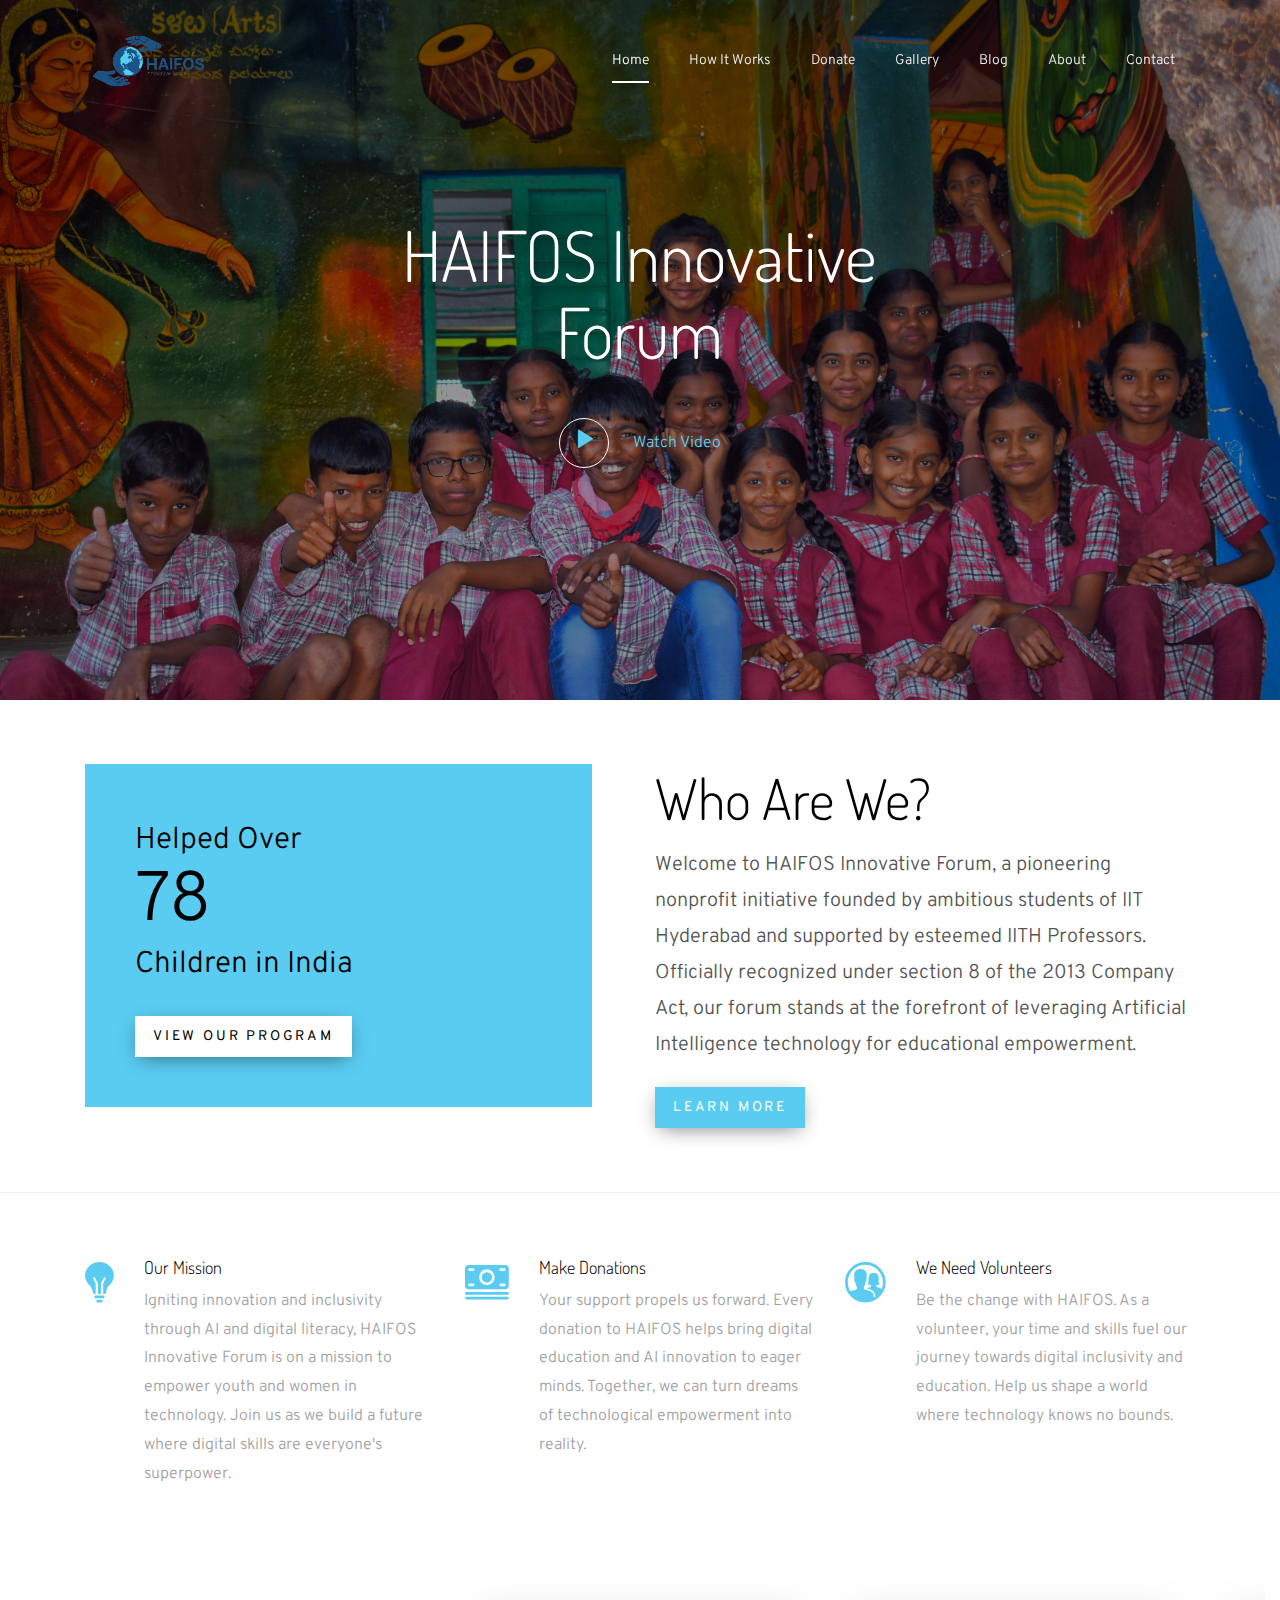
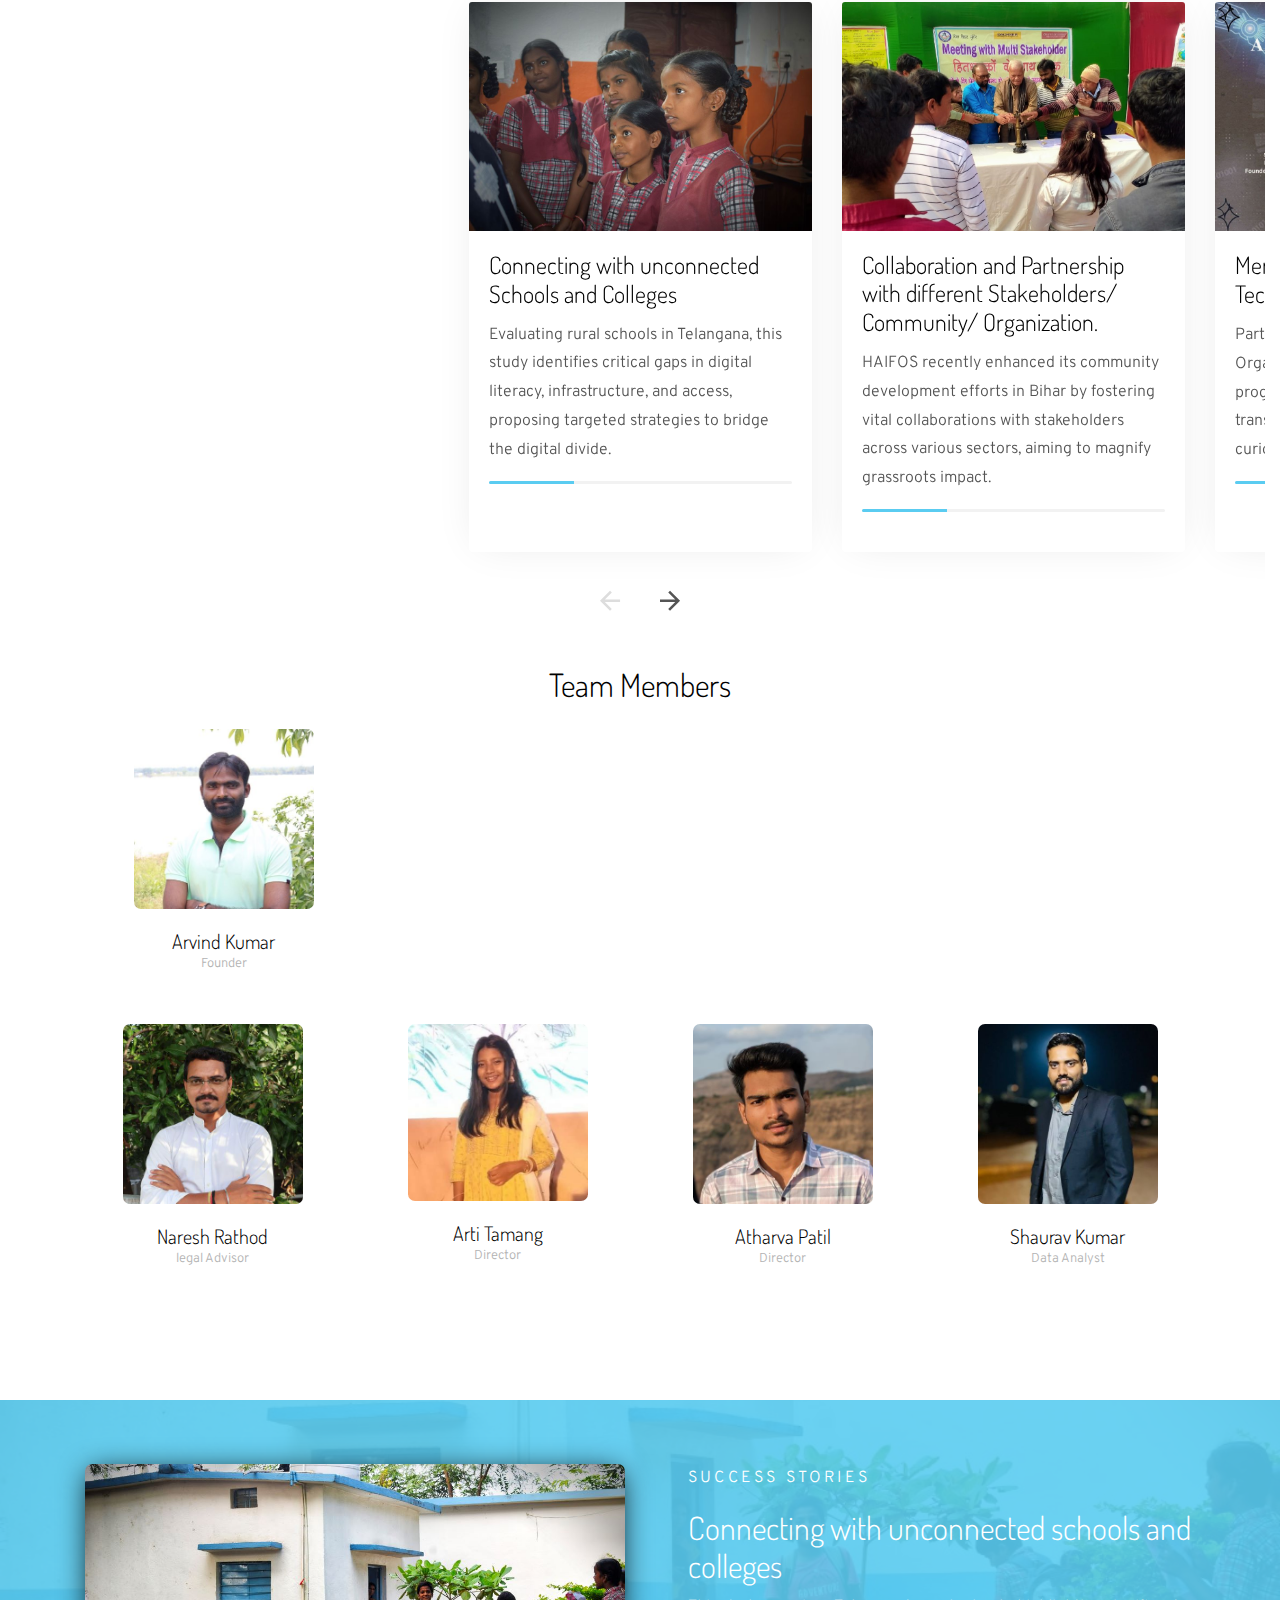
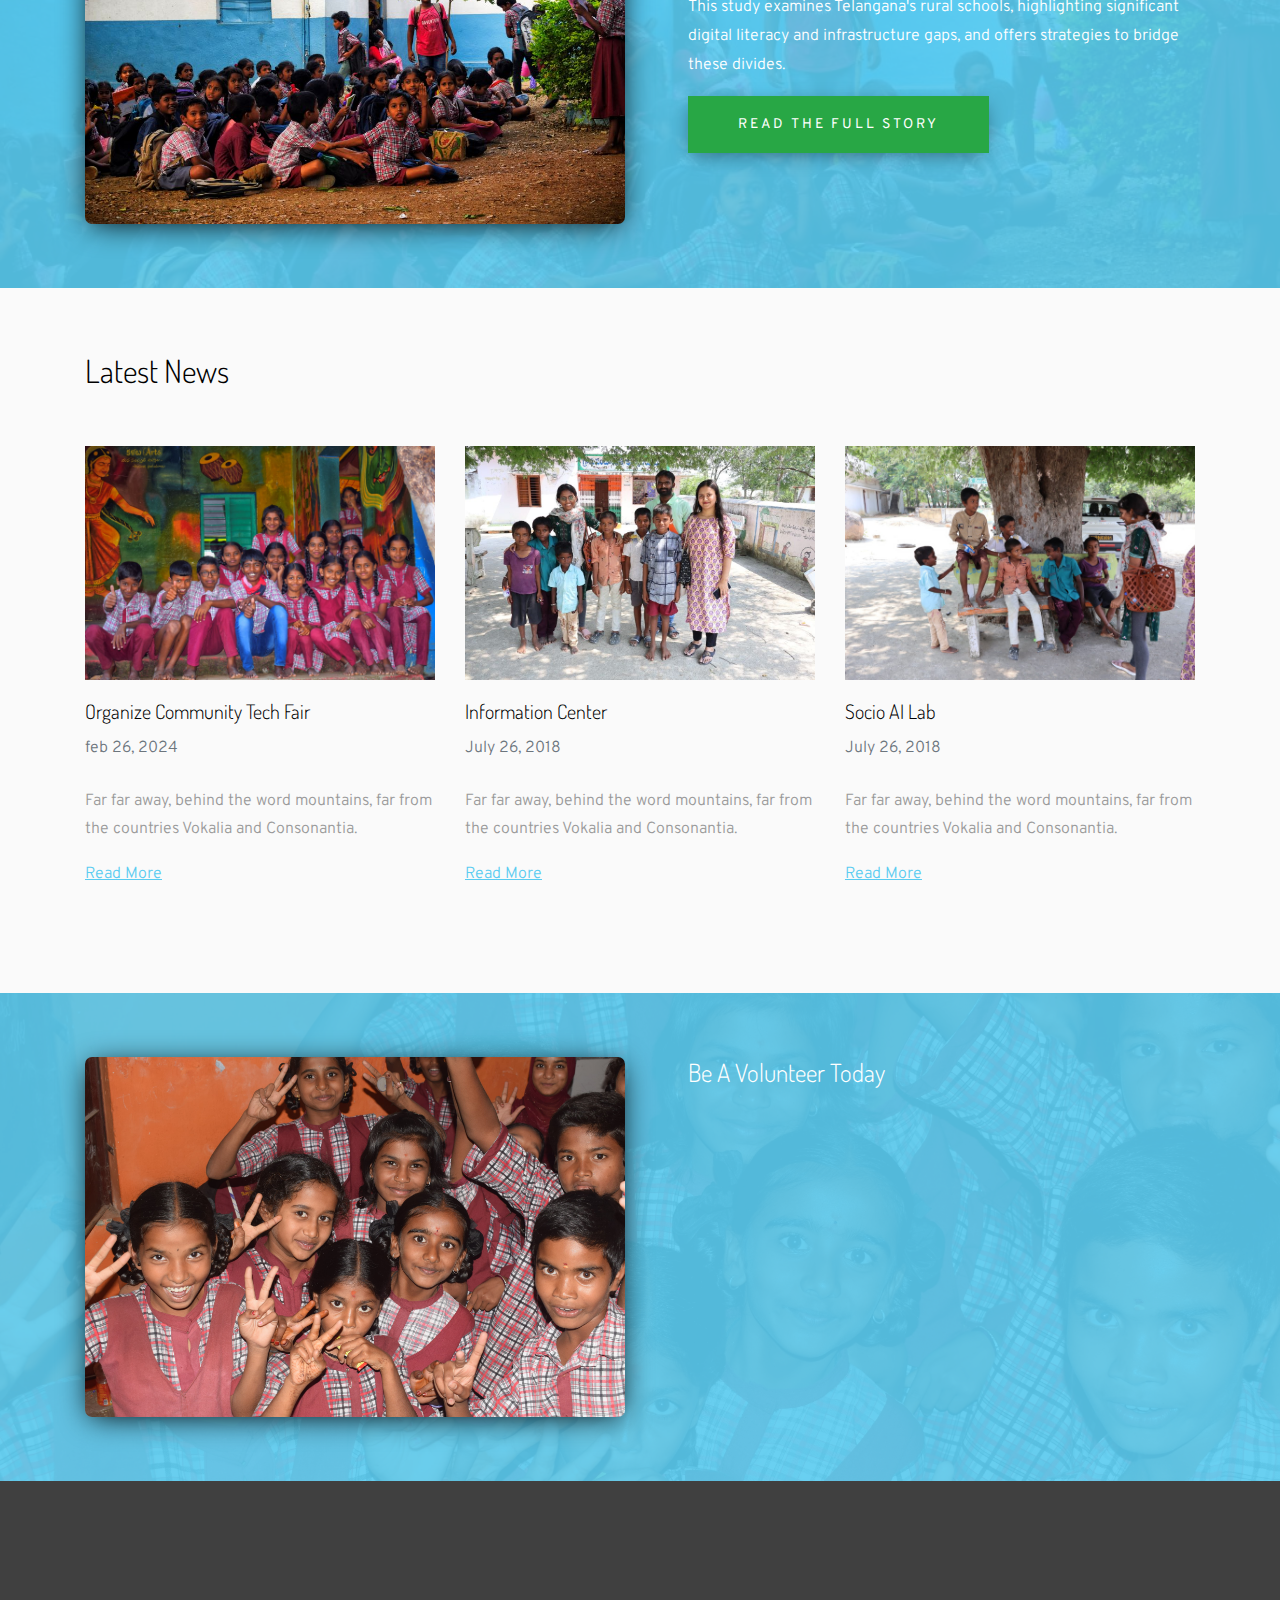
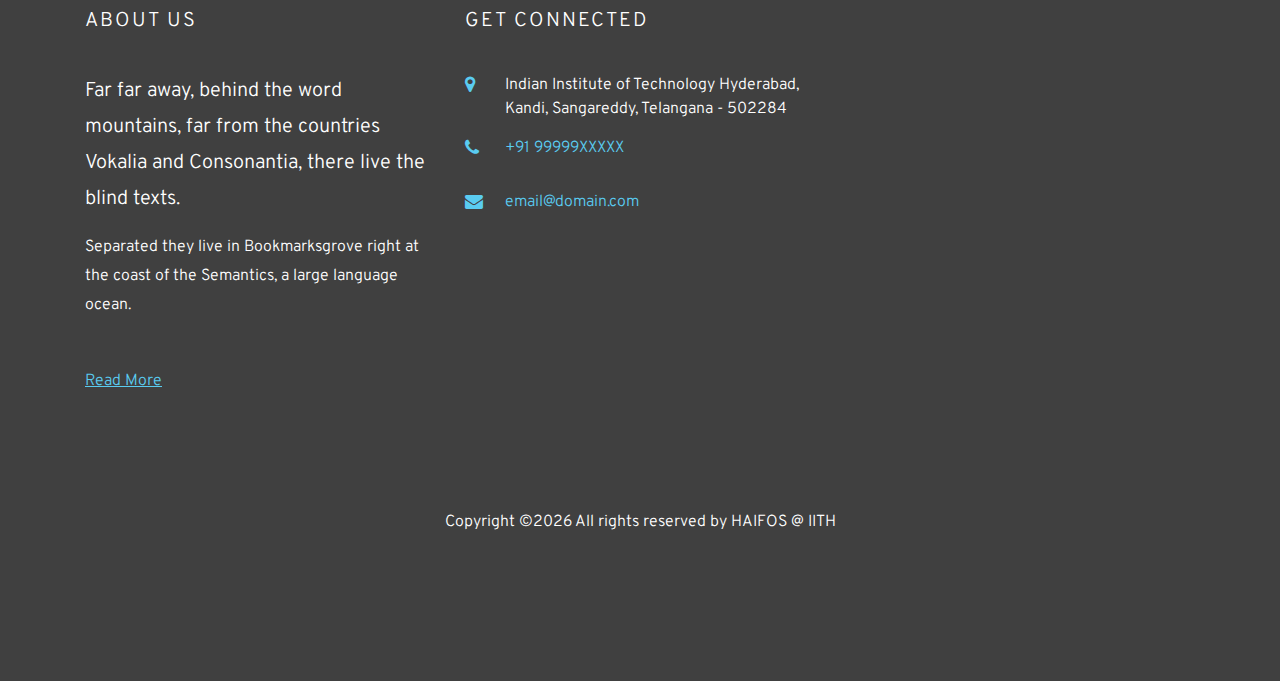
==== index.html @ 1deae672 "Site push" ====
<!DOCTYPE html>
<html lang="en">
  <head>
    <title>HAIFOS &mdash; IITH</title>
    <meta charset="utf-8">
    <meta name="viewport" content="width=device-width, initial-scale=1, shrink-to-fit=no">
    
    <link href="https://fonts.googleapis.com/css?family=Overpass:300,400,500|Dosis:400,700" rel="stylesheet">
    <link rel="stylesheet" href="css/open-iconic-bootstrap.min.css">
    <link rel="stylesheet" href="css/animate.css">
    <link rel="stylesheet" href="css/owl.carousel.min.css">
    <link rel="stylesheet" href="css/owl.theme.default.min.css">
    <link rel="stylesheet" href="css/magnific-popup.css">
    <link rel="stylesheet" href="css/aos.css">
    <link rel="stylesheet" href="css/ionicons.min.css">
    <link rel="stylesheet" href="css/bootstrap-datepicker.css">
    <link rel="stylesheet" href="css/jquery.timepicker.css">
    <link rel="stylesheet" href="css/flaticon.css">
    <link rel="stylesheet" href="css/icomoon.css">
    <link rel="stylesheet" href="css/fancybox.min.css">

    <link rel="stylesheet" href="css/bootstrap.css">
    <link rel="stylesheet" href="css/style.css">

  </head>
  <body>
    
  <nav class="navbar navbar-expand-lg navbar-dark ftco_navbar bg-dark ftco-navbar-light" id="ftco-navbar">
    <div class="container">
      <a class="navbar-brand" href="index.html">
        <img src="images/logo/logo.png" alt="HAIFOS Logo" style="height: 70px;">
      </a>
      <button class="navbar-toggler" type="button" data-toggle="collapse" data-target="#ftco-nav" aria-controls="ftco-nav" aria-expanded="false" aria-label="Toggle navigation">
        <span class="oi oi-menu"></span> Menu
      </button>

      <div class="collapse navbar-collapse" id="ftco-nav">
        <ul class="navbar-nav ml-auto">
          <li class="nav-item active"><a href="index.html" class="nav-link">Home</a></li>
          <li class="nav-item"><a href="how-it-works.html" class="nav-link">How It Works</a></li>
          <li class="nav-item"><a href="donate.html" class="nav-link">Donate</a></li>
          <li class="nav-item"><a href="gallery.html" class="nav-link">Gallery</a></li>
          <li class="nav-item"><a href="blog.html" class="nav-link">Blog</a></li>
          <li class="nav-item"><a href="about.html" class="nav-link">About</a></li>
          <li class="nav-item"><a href="contact.html" class="nav-link">Contact</a></li>
        </ul>
      </div>
    </div>
  </nav>
  <!-- END nav -->
  
  <div class="block-31" style="position: relative;">
    <div class="owl-carousel loop-block-31 ">
      <div class="block-30 block-30-sm item" style="background-image: url('images/bg_1.jpg');" data-stellar-background-ratio="0.5">
        <div class="container">
          <div class="row align-items-center justify-content-center text-center">
            <div class="col-md-7">
              <h2 class="heading mb-5">HAIFOS Innovative Forum</h2>
              <p style="display: inline-block;"><a href="#"  data-fancybox class="ftco-play-video d-flex"><span class="play-icon-wrap align-self-center mr-4"><span class="ion-ios-play"></span></span> <span class="align-self-center">Watch Video</span></a></p>
            </div>
          </div>
        </div>
      </div>
      
    </div>
  </div>
  
  <div class="site-section section-counter">
    <div class="container">
      <div class="row">
        <div class="col-md-6 pr-5">
          <div class="block-48">
              <span class="block-48-text-1">Helped Over</span>
              <div class="block-48-counter ftco-number" data-number="500">0</div>
              <span class="block-48-text-1 mb-4 d-block">Children in India</span>
              <p class="mb-0"><a href="#" class="btn btn-white px-3 py-2">View Our Program</a></p>
            </div>
        </div>
        <div class="col-md-6 welcome-text">
          <h2 class="display-4 mb-3">Who Are We?</h2>
          <p class="lead">
            Welcome to HAIFOS Innovative Forum, a pioneering nonprofit initiative founded by ambitious students of IIT Hyderabad and supported by esteemed IITH Professors. Officially recognized under section 8 of the 2013 Company Act, our forum stands at the forefront of leveraging Artificial Intelligence technology for educational empowerment.
            </p>
          <p class="mb-4"></p>
          <p class="mb-0"><a href="about.html" class="btn btn-primary px-3 py-2">Learn More</a></p>
        </div>
      </div>
    </div>
  </div>

  <div class="site-section border-top">
    <div class="container">
      <div class="row">

        <div class="col-md-4">
          <div class="media block-6">
            <div class="icon"><span class="ion-ios-bulb"></span></div>
            <div class="media-body">
              <h3 class="heading">Our Mission</h3>
              <p>Igniting innovation and inclusivity through AI and digital literacy, HAIFOS Innovative Forum is on a mission to empower youth and women in technology. Join us as we build a future where digital skills are everyone's superpower.</p>
              <!-- <p><a href="#" class="link-underline">Learn More</a></p> -->
            </div>
          </div>     
        </div>

        <div class="col-md-4">
          <div class="media block-6">
            <div class="icon"><span class="ion-ios-cash"></span></div>
            <div class="media-body">
              <h3 class="heading">Make Donations</h3>
              <p>Your support propels us forward. Every donation to HAIFOS helps bring digital education and AI innovation to eager minds. Together, we can turn dreams of technological empowerment into reality.</p>
              <!-- <p><a href="#" class="link-underline">Learn More</a></p> -->
            </div>
          </div>  
        </div>

        <div class="col-md-4">
          <div class="media block-6">
            <div class="icon"><span class="ion-ios-contacts"></span></div>
            <div class="media-body">
              <h3 class="heading">We Need Volunteers</h3>
              <p>Be the change with HAIFOS. As a volunteer, your time and skills fuel our journey towards digital inclusivity and education. Help us shape a world where technology knows no bounds.</p>
              <!-- <p><a href="#" class="link-underline">Learn More</a></p> -->

            </div>
          </div> 
        </div>

      </div>
    </div>
  </div> <!-- .site-section -->



  

  <!-- <div class="site-section fund-raisers bg-light">
    <div class="container">
      <div class="row mb-3 justify-content-center">
        <div class="col-md-8 text-center">
          <h2>Latest Fundraisers</h2>
          <p class="lead">...........</p>
          <p><a href="#" class="link-underline">View All Fundraisers</a></p>
        </div>
      </div>
    </div> -->

    <div class="container-fluid">

      <!-- <div class="row"> -->
        
        <div class="col-md-12 block-11">
          <div class="nonloop-block-11 owl-carousel">

            <div class="card fundraise-item">
              <a href="#"><img class="card-img-top" src="images/school.jpg" alt="Image placeholder"></a>
              <div class="card-body">
                <h3 class="card-title"><a href="#">Connecting with unconnected Schools and Colleges</a></h3>
                <p class="card-text">Evaluating rural schools in Telangana, this study identifies critical gaps in digital literacy, infrastructure, and access, proposing targeted strategies to bridge the digital divide.</p>
                <!-- <span class="donation-time mb-3 d-block">Last donation 1w ago</span> -->
                <div class="progress custom-progress-success">
                  <div class="progress-bar bg-primary" role="progressbar" style="width: 28%" aria-valuenow="28" aria-valuemin="0" aria-valuemax="100"></div>
                </div>
                <!-- <span class="fund-raised d-block">$12,000 raised of $30,000</span> -->
              </div>
            </div>

            
            <div class="card fundraise-item">
              <a href="#"><img class="card-img-top" src="images/stakeholder.jpg" alt="Image placeholder"></a>
              <div class="card-body">
                <h3 class="card-title"><a href="#">Collaboration and Partnership with different Stakeholders/ Community/
                  Organization.</a></h3>
                <p class="card-text">HAIFOS recently enhanced its community development efforts in Bihar by fostering vital collaborations with stakeholders across various sectors, aiming to magnify grassroots impact.</p>
                <!-- <span class="donation-time mb-3 d-block">Last donation 1w ago</span> -->
                <div class="progress custom-progress-success">
                  <div class="progress-bar bg-primary" role="progressbar" style="width: 28%" aria-valuenow="28" aria-valuemin="0" aria-valuemax="100"></div>
                </div>
                <!-- <span class="fund-raised d-block">$12,000 raised of $30,000</span> -->
              </div>
            </div>
            
            <div class="card fundraise-item">
              <a href="#"><img class="card-img-top" src="images/technology.jpg" alt="Image placeholder"></a>
              <div class="card-body">
                <h3 class="card-title"><a href="#">Mentorship Program on Technological Change</a></h3>
                <p class="card-text">Partnering with the Bihar Youth Network Organization, we launched a mentorship program to introduce Bihar's youth to the transformative power of AI, sparking curiosity and digital literacy.</p>
                <!-- <span class="donation-time mb-3 d-block">Last donation 1w ago</span> -->
                <div class="progress custom-progress-success">
                  <div class="progress-bar bg-primary" role="progressbar" style="width: 28%" aria-valuenow="28" aria-valuemin="0" aria-valuemax="100"></div>
                </div>
                <!-- <span class="fund-raised d-block">$12,000 raised of $30,000</span> -->
              </div>
            </div>


            <div class="card fundraise-item">
              <a href="#"><img class="card-img-top" src="images/digital.jpg" alt="Image placeholder"></a>
              <div class="card-body">
                <h3 class="card-title"><a href="#">Seminars on Digital Awareness
                </a></h3>
                <p class="card-text">To be organise......</p>
                <!-- <span class="donation-time mb-3 d-block">Last donation 1w ago</span> -->
                <div class="progress custom-progress-success">
                  <div class="progress-bar bg-primary" role="progressbar" style="width: 28%" aria-valuenow="28" aria-valuemin="0" aria-valuemax="100"></div>
                </div>
                <!-- <span class="fund-raised d-block">$12,000 raised of $30,000</span> -->
              </div>
            </div>

            
            <div class="card fundraise-item">
              <a href="#"><img class="card-img-top" src="images/gallary/11.jpg" alt="Image placeholder"></a>
              <div class="card-body">
                <h3 class="card-title"><a href="#"> Community Tech Fair </a></h3>
                <p class="card-text">To be organise......</p>
                <!-- <span class="donation-time mb-3 d-block">Last donation 1w ago</span> -->
                <div class="progress custom-progress-success">
                  <div class="progress-bar bg-primary" role="progressbar" style="width: 28%" aria-valuenow="28" aria-valuemin="0" aria-valuemax="100"></div>
                </div>
                <!-- <span class="fund-raised d-block">$12,000 raised of $30,000</span> -->
              </div>
            </div>
            
            <div class="card fundraise-item">
              <a href="#"><img class="card-img-top" src="images/gallary/7.jpg" alt="Image placeholder"></a>
              <div class="card-body">
                <h3 class="card-title"><a href="blog-single.html">Train Community Tech Leader</a></h3>
                <p class="card-text">To be organise......</p>
                <!-- <span class="donation-time mb-3 d-block">Last donation 1w ago</span> -->
                <div class="progress custom-progress-success">
                  <div class="progress-bar bg-primary" role="progressbar" style="width: 28%" aria-valuenow="28" aria-valuemin="0" aria-valuemax="100"></div>
                </div>
                <!-- <span class="fund-raised d-block">$12,000 raised of $30,000</span> -->
              </div>
            </div>
           
          </div>
        </div>
      <!-- </div> -->
    </div>
  </div> <!-- .section -->


  <div class="site-section fund-raisers">
    <div class="container">
      <div class="row mb-3 justify-content-center">
        <div class="col-md-8 text-center">
          <h2>Team Members</h2>
          <!-- <p class="lead">--------</p> -->
          <!--<p class="mb-5"><a href="#" class="link-underline">View All Donations</a></p>-->
        </div>
      </div>

      <div class="col-md-6 col-lg-3 mb-5">
        <div class="person-donate text-center">
          <img src="images/people/arvind.jpg" alt="Image placeholder" class="img-fluid">
          <div class="donate-info">
            <h2>Arvind Kumar</h2>
            <span class="time d-block mb-3">Founder</span>
            <!-- <p>Donated <span class="text-success">$1,200</span> <br> <em>for</em> <a href="#" class="link-underline fundraise-item">Need Shelter for Children in Africa</a></p> -->
          </div>
        </div>    
      </div>

      <div class="row">
        <div class="col-md-6 col-lg-3 mb-5">
          <div class="person-donate text-center">
            <img src="images/people/naresh.jpg" alt="Image placeholder" class="img-fluid">
            <div class="donate-info">
              <h2>Naresh Rathod</h2>
              <span class="time d-block mb-3">legal Advisor</span>
              <!-- <p>Donated <span class="text-success">$252</span> <br> <em>for</em> <a href="#" class="link-underline fundraise-item">Water Is Life. Clean Water In Urban Area</a></p> -->
            </div>
          </div>    
        </div>

        <div class="col-md-6 col-lg-3 mb-5">
          <div class="person-donate text-center">
            <img src="images/people/arti.jpg" alt="Image placeholder" class="img-fluid">
            <div class="donate-info">
              <h2>Arti Tamang</h2>
              <span class="time d-block mb-3">Director</span>
              <!-- <p>Donated <span class="text-success">$400</span> <br> <em>for</em> <a href="#" class="link-underline fundraise-item">Children Needs Education</a></p> -->
            </div>
          </div>    
        </div>

        <div class="col-md-6 col-lg-3 mb-5">
          <div class="person-donate text-center">
            <img src="images/people/atharv.jpg" alt="Image placeholder" class="img-fluid">
            <div class="donate-info">
              <h2>Atharva Patil</h2>
              <span class="time d-block mb-3">Director</span>
              <!-- <p>Donated <span class="text-success">$1,200</span> <br> <em>for</em> <a href="#" class="link-underline fundraise-item">Need Shelter for Children in Africa</a></p> -->
            </div>
          </div>    
        </div>

        <div class="col-md-6 col-lg-3 mb-5">
          <div class="person-donate text-center">
            <img src="images/people/shaurav.jpg" alt="Image placeholder" class="img-fluid">
            <div class="donate-info">
              <h2>Shaurav Kumar</h2>
              <span class="time d-block mb-3">Data Analyst</span>
              <!-- <p>Donated <span class="text-success">$100</span> <br> <em>for</em> <a href="#" class="link-underline fundraise-item">Water Is Life. Clean Water In Urban Area</a></p> -->
            </div>
          </div>    
        </div>
      </div>
    </div>
  </div> <!-- .section -->

  <div class="featured-section overlay-color-2" style="background-image: url('images/school2.jpg');">
    
    <div class="container">
      <div class="row">

        <div class="col-md-6">
          <img src="images/school2.jpg" alt="Image placeholder" class="img-fluid">
        </div>

        <div class="col-md-6 pl-md-5">
          <span class="featured-text d-block mb-3">Success Stories</span>
          <h2>Connecting with unconnected schools and colleges</h2>
          <p class="mb-3">This study examines Telangana's rural schools, highlighting significant digital literacy and infrastructure gaps, and offers strategies to bridge these divides.</p>
          <!-- <span class="fund-raised d-block mb-5">We have raised $100,000</span> -->

          <p><a href="#" class="btn btn-success btn-hover-white py-3 px-5">Read The Full Story</a></p>
        </div>
        
      </div>
    </div>

  </div> <!-- .featured-donate -->

  <div class="site-section bg-light">
    <div class="container">
      <div class="row mb-5">
        <div class="col-md-12">
          <h2>Latest News</h2>
        </div>
      </div>

      <div class="row">
        <div class="col-12 col-sm-6 col-md-6 col-lg-4 mb-4 mb-lg-0">
          <div class="post-entry">
            <a href="blog-single.html" class="mb-3 img-wrap">
              <img src="images/gallary/3.jpg" alt="Image placeholder" class="img-fluid">
            </a>
            <h3><a href="blog-single.html">Organize Community Tech Fair</a></h3>
            <span class="date mb-4 d-block text-muted">feb 26, 2024</span>
            <p>Far far away, behind the word mountains, far from the countries Vokalia and Consonantia.</p>
            <p><a href="blog-single.html" class="link-underline">Read More</a></p>
          </div>
        </div>
        <div class="col-12 col-sm-6 col-md-6 col-lg-4 mb-4 mb-lg-0">
          <div class="post-entry">
            <a href="blog-single.html" class="mb-3 img-wrap">
              <img src="images/gallary/5.jpg" alt="Image placeholder" class="img-fluid">
            </a>
            <h3><a href="blog-single.html"> Information Center</a></h3>
            <span class="date mb-4 d-block text-muted">July 26, 2018</span>
            <p>Far far away, behind the word mountains, far from the countries Vokalia and Consonantia.</p>
            <p><a href="blog-single.html" class="link-underline">Read More</a></p>
          </div>
        </div>
        <div class="col-12 col-sm-6 col-md-6 col-lg-4 mb-4 mb-lg-0">
          <div class="post-entry">
            <a href="blog-single.html" class="mb-3 img-wrap">
              <img src="images/gallary/6.jpg" alt="Image placeholder" class="img-fluid">
            </a>
            <h3><a href="blog-single.html">Socio AI Lab</a></h3>
            <span class="date mb-4 d-block text-muted">July 26, 2018</span>
            <p>Far far away, behind the word mountains, far from the countries Vokalia and Consonantia.</p>
            <p><a href="blog-single.html" class="link-underline">Read More</a></p>
          </div>
        </div>
      </div>
    </div>
  </div> <!-- .section -->

  <div class="featured-section overlay-color-2" style="background-image: url('images/bg_2.jpg');">
    
    <div class="container">
      <div class="row">

        <div class="col-md-6 mb-5 mb-md-0">
          <img src="images/bg_2.jpg" alt="Image placeholder" class="img-fluid">
        </div>

        <div class="col-md-6 pl-md-5">

          <div class="form-volunteer">
            
            <h2>Be A Volunteer Today</h2>
            <!-- <form action="#" method="post">
              <div class="form-group">
                <label for="name">Name</label>
                <input type="text" class="form-control py-2" id="name" placeholder="Enter your name">
              </div>
              <div class="form-group">
                <label for="email">Email</label>
                <input type="text" class="form-control py-2" id="email" placeholder="Enter your email">
              </div>
              <div class="form-group">
                <label for="v_message">Email</label>
                <textarea name="v_message" id="" cols="30" rows="3" class="form-control py-2" placeholder="Write your message"></textarea>
                <input type="text" class="form-control py-2" id="email">
              </div>
              <div class="form-group">
                <input type="submit" class="btn btn-white px-5 py-2" value="Send">
              </div>
            </form> -->
          </div>
        </div>
        
      </div>
    </div>

  </div>

  <footer class="footer">
    <div class="container">
      <div class="row mb-5">
        <div class="col-md-6 col-lg-4">
          <h3 class="heading-section">About Us</h3>
          <p class="lead">Far far away, behind the word mountains, far from the countries Vokalia and Consonantia, there live the blind texts. </p>
          <p class="mb-5">Separated they live in Bookmarksgrove right at the coast of the Semantics, a large language ocean.</p>
          <p><a href="about.html" class="link-underline">Read  More</a></p>
        </div>
        <!-- <div class="col-md-6 col-lg-4">
          <h3 class="heading-section">Recent Blog</h3>
          <div class="block-21 d-flex mb-4">
            <figure class="mr-3">
              <img src="images/img_1.jpg" alt="" class="img-fluid">
            </figure>
            <div class="text">
              <h3 class="heading"><a href="#">Water Is Life. Clean Water In Urban Area</a></h3>
              <div class="meta">
                <div><a href="#"><span class="icon-calendar"></span> July 29, 2018</a></div>
                <div><a href="#"><span class="icon-person"></span> Admin</a></div>
                <div><a href="#"><span class="icon-chat"></span> 19</a></div>
              </div>
            </div>
          </div>

          <div class="block-21 d-flex mb-4">
            <figure class="mr-3">
              <img src="images/img_2.jpg" alt="" class="img-fluid">
            </figure>
            <div class="text">
              <h3 class="heading"><a href="#">Life Is Short So Be Kind</a></h3>
              <div class="meta">
                <div><a href="#"><span class="icon-calendar"></span> July 29, 2018</a></div>
                <div><a href="#"><span class="icon-person"></span> Admin</a></div>
                <div><a href="#"><span class="icon-chat"></span> 19</a></div>
              </div>
            </div>
          </div>

          <div class="block-21 d-flex mb-4">
            <figure class="mr-3">
              <img src="images/img_4.jpg" alt="" class="img-fluid">
            </figure>
            <div class="text">
              <h3 class="heading"><a href="#">Unfortunate Children Need Your Love</a></h3>
              <div class="meta">
                <div><a href="#"><span class="icon-calendar"></span> July 29, 2018</a></div>
                <div><a href="#"><span class="icon-person"></span> Admin</a></div>
                <div><a href="#"><span class="icon-chat"></span> 19</a></div> 
              </div>
            </div>
          </div>
        </div>-->
        <div class="col-md-6 col-lg-4">
          <div class="block-23">
            <h3 class="heading-section">Get Connected</h3>
              <ul>
                <li><span class="icon icon-map-marker"></span><span class="text">Indian Institute of Technology Hyderabad,
                  Kandi, Sangareddy, Telangana - 502284 </span></li>
                <li><a href="#"><span class="icon icon-phone"></span><span class="text">+91 99999XXXXX</span></a></li>
                <li><a href="#"><span class="icon icon-envelope"></span><span class="text">email@domain.com</span></a></li>
              </ul>
            </div>
        </div>
        
        
      </div>
      <div class="row pt-5">
        <div class="col-md-12 text-center">
          
            <p>
            Copyright &copy;<script>document.write(new Date().getFullYear());</script> All rights reserved by HAIFOS @ IITH
            </p>
          
        </div>
      </div>
    </div>
  </footer>

  <!-- loader -->
  <div id="ftco-loader" class="show fullscreen"><svg class="circular" width="48px" height="48px"><circle class="path-bg" cx="24" cy="24" r="22" fill="none" stroke-width="4" stroke="#eeeeee"/><circle class="path" cx="24" cy="24" r="22" fill="none" stroke-width="4" stroke-miterlimit="10" stroke="#F96D00"/></svg></div>


  <script src="js/jquery.min.js"></script>
  <script src="js/jquery-migrate-3.0.1.min.js"></script>
  <script src="js/popper.min.js"></script>
  <script src="js/bootstrap.min.js"></script>
  <script src="js/jquery.easing.1.3.js"></script>
  <script src="js/jquery.waypoints.min.js"></script>
  <script src="js/jquery.stellar.min.js"></script>
  <script src="js/owl.carousel.min.js"></script>
  <script src="js/jquery.magnific-popup.min.js"></script>
  <script src="js/bootstrap-datepicker.js"></script>

  <script src="js/jquery.fancybox.min.js"></script>
  
  <script src="js/aos.js"></script>
  <script src="js/jquery.animateNumber.min.js"></script>
  <script src="https://maps.googleapis.com/maps/api/js?key=AIzaSyBVWaKrjvy3MaE7SQ74_uJiULgl1JY0H2s&sensor=false"></script>
  <script src="js/google-map.js"></script>
  <script src="js/main.js"></script>
    
  </body>
</html>
---- css/flaticon.css ----
/*
    Flaticon icon font: Flaticon
    Creation date: 25/07/2018 10:39
    */

@font-face {
  font-family: "Flaticon";
  src: url("../fonts/flaticon/font/Flaticon.eot");
  src: url("../fonts/flaticon/font/Flaticon.eot?#iefix") format("embedded-opentype"),
       url("../fonts/flaticon/font/Flaticon.woff") format("woff"),
       url("../fonts/flaticon/font/Flaticon.ttf") format("truetype"),
       url("../fonts/flaticon/font/Flaticon.svg#Flaticon") format("svg");
  font-weight: normal;
  font-style: normal;
}

@media screen and (-webkit-min-device-pixel-ratio:0) {
  @font-face {
    font-family: "Flaticon";
    src: url("../fonts/flaticon/font/Flaticon.svg#Flaticon") format("svg");
  }
}

[class^="flaticon-"]:before, [class*=" flaticon-"]:before,
[class^="flaticon-"]:after, [class*=" flaticon-"]:after {   
  font-family: Flaticon;
  font-style: normal;
  font-weight: normal;
  font-variant: normal;
  text-transform: none;
  line-height: 1;

  /* Better Font Rendering =========== */
  -webkit-font-smoothing: antialiased;
  -moz-osx-font-smoothing: grayscale;
}

.flaticon-first-aid-kit:before { content: "\f100"; }
.flaticon-donation:before { content: "\f101"; }
.flaticon-donate:before { content: "\f102"; }
.flaticon-people:before { content: "\f103"; }
.flaticon-charity:before { content: "\f104"; }
.flaticon-heart-box:before { content: "\f105"; }
---- css/icomoon.css ----
@font-face {
  font-family: 'icomoon';
  src:  url('../fonts/icomoon/icomoon.eot?6tt51o');
  src:  url('../fonts/icomoon/icomoon.eot?6tt51o#iefix') format('embedded-opentype'),
    url('../fonts/icomoon/icomoon.ttf?6tt51o') format('truetype'),
    url('../fonts/icomoon/icomoon.woff?6tt51o') format('woff'),
    url('../fonts/icomoon/icomoon.svg?6tt51o#icomoon') format('svg');
  font-weight: normal;
  font-style: normal;
}

[class^="icon-"], [class*=" icon-"] {
  /* use !important to prevent issues with browser extensions that change fonts */
  font-family: 'icomoon' !important;
  speak: none;
  font-style: normal;
  font-weight: normal;
  font-variant: normal;
  text-transform: none;
  line-height: 1;

  /* Better Font Rendering =========== */
  -webkit-font-smoothing: antialiased;
  -moz-osx-font-smoothing: grayscale;
}

.icon-asterisk:before {
  content: "\f069";
}
.icon-plus:before {
  content: "\f067";
}
.icon-question:before {
  content: "\f128";
}
.icon-minus:before {
  content: "\f068";
}
.icon-glass:before {
  content: "\f000";
}
.icon-music:before {
  content: "\f001";
}
.icon-search:before {
  content: "\f002";
}
.icon-envelope-o:before {
  content: "\f003";
}
.icon-heart:before {
  content: "\f004";
}
.icon-star:before {
  content: "\f005";
}
.icon-star-o:before {
  content: "\f006";
}
.icon-user:before {
  content: "\f007";
}
.icon-film:before {
  content: "\f008";
}
.icon-th-large:before {
  content: "\f009";
}
.icon-th:before {
  content: "\f00a";
}
.icon-th-list:before {
  content: "\f00b";
}
.icon-check:before {
  content: "\f00c";
}
.icon-close:before {
  content: "\f00d";
}
.icon-remove:before {
  content: "\f00d";
}
.icon-times:before {
  content: "\f00d";
}
.icon-search-plus:before {
  content: "\f00e";
}
.icon-search-minus:before {
  content: "\f010";
}
.icon-power-off:before {
  content: "\f011";
}
.icon-signal:before {
  content: "\f012";
}
.icon-cog:before {
  content: "\f013";
}
.icon-gear:before {
  content: "\f013";
}
.icon-trash-o:before {
  content: "\f014";
}
.icon-home:before {
  content: "\f015";
}
.icon-file-o:before {
  content: "\f016";
}
.icon-clock-o:before {
  content: "\f017";
}
.icon-road:before {
  content: "\f018";
}
.icon-download:before {
  content: "\f019";
}
.icon-arrow-circle-o-down:before {
  content: "\f01a";
}
.icon-arrow-circle-o-up:before {
  content: "\f01b";
}
.icon-inbox:before {
  content: "\f01c";
}
.icon-play-circle-o:before {
  content: "\f01d";
}
.icon-repeat:before {
  content: "\f01e";
}
.icon-rotate-right:before {
  content: "\f01e";
}
.icon-refresh:before {
  content: "\f021";
}
.icon-list-alt:before {
  content: "\f022";
}
.icon-lock:before {
  content: "\f023";
}
.icon-flag:before {
  content: "\f024";
}
.icon-headphones:before {
  content: "\f025";
}
.icon-volume-off:before {
  content: "\f026";
}
.icon-volume-down:before {
  content: "\f027";
}
.icon-volume-up:before {
  content: "\f028";
}
.icon-qrcode:before {
  content: "\f029";
}
.icon-barcode:before {
  content: "\f02a";
}
.icon-tag:before {
  content: "\f02b";
}
.icon-tags:before {
  content: "\f02c";
}
.icon-book:before {
  content: "\f02d";
}
.icon-bookmark:before {
  content: "\f02e";
}
.icon-print:before {
  content: "\f02f";
}
.icon-camera:before {
  content: "\f030";
}
.icon-font:before {
  content: "\f031";
}
.icon-bold:before {
  content: "\f032";
}
.icon-italic:before {
  content: "\f033";
}
.icon-text-height:before {
  content: "\f034";
}
.icon-text-width:before {
  content: "\f035";
}
.icon-align-left:before {
  content: "\f036";
}
.icon-align-center:before {
  content: "\f037";
}
.icon-align-right:before {
  content: "\f038";
}
.icon-align-justify:before {
  content: "\f039";
}
.icon-list:before {
  content: "\f03a";
}
.icon-dedent:before {
  content: "\f03b";
}
.icon-outdent:before {
  content: "\f03b";
}
.icon-indent:before {
  content: "\f03c";
}
.icon-video-camera:before {
  content: "\f03d";
}
.icon-image:before {
  content: "\f03e";
}
.icon-photo:before {
  content: "\f03e";
}
.icon-picture-o:before {
  content: "\f03e";
}
.icon-pencil:before {
  content: "\f040";
}
.icon-map-marker:before {
  content: "\f041";
}
.icon-adjust:before {
  content: "\f042";
}
.icon-tint:before {
  content: "\f043";
}
.icon-edit:before {
  content: "\f044";
}
.icon-pencil-square-o:before {
  content: "\f044";
}
.icon-share-square-o:before {
  content: "\f045";
}
.icon-check-square-o:before {
  content: "\f046";
}
.icon-arrows:before {
  content: "\f047";
}
.icon-step-backward:before {
  content: "\f048";
}
.icon-fast-backward:before {
  content: "\f049";
}
.icon-backward:before {
  content: "\f04a";
}
.icon-play:before {
  content: "\f04b";
}
.icon-pause:before {
  content: "\f04c";
}
.icon-stop:before {
  content: "\f04d";
}
.icon-forward:before {
  content: "\f04e";
}
.icon-fast-forward:before {
  content: "\f050";
}
.icon-step-forward:before {
  content: "\f051";
}
.icon-eject:before {
  content: "\f052";
}
.icon-chevron-left:before {
  content: "\f053";
}
.icon-chevron-right:before {
  content: "\f054";
}
.icon-plus-circle:before {
  content: "\f055";
}
.icon-minus-circle:before {
  content: "\f056";
}
.icon-times-circle:before {
  content: "\f057";
}
.icon-check-circle:before {
  content: "\f058";
}
.icon-question-circle:before {
  content: "\f059";
}
.icon-info-circle:before {
  content: "\f05a";
}
.icon-crosshairs:before {
  content: "\f05b";
}
.icon-times-circle-o:before {
  content: "\f05c";
}
.icon-check-circle-o:before {
  content: "\f05d";
}
.icon-ban:before {
  content: "\f05e";
}
.icon-arrow-left:before {
  content: "\f060";
}
.icon-arrow-right:before {
  content: "\f061";
}
.icon-arrow-up:before {
  content: "\f062";
}
.icon-arrow-down:before {
  content: "\f063";
}
.icon-mail-forward:before {
  content: "\f064";
}
.icon-share:before {
  content: "\f064";
}
.icon-expand:before {
  content: "\f065";
}
.icon-compress:before {
  content: "\f066";
}
.icon-exclamation-circle:before {
  content: "\f06a";
}
.icon-gift:before {
  content: "\f06b";
}
.icon-leaf:before {
  content: "\f06c";
}
.icon-fire:before {
  content: "\f06d";
}
.icon-eye:before {
  content: "\f06e";
}
.icon-eye-slash:before {
  content: "\f070";
}
.icon-exclamation-triangle:before {
  content: "\f071";
}
.icon-warning:before {
  content: "\f071";
}
.icon-plane:before {
  content: "\f072";
}
.icon-calendar:before {
  content: "\f073";
}
.icon-random:before {
  content: "\f074";
}
.icon-comment:before {
  content: "\f075";
}
.icon-magnet:before {
  content: "\f076";
}
.icon-chevron-up:before {
  content: "\f077";
}
.icon-chevron-down:before {
  content: "\f078";
}
.icon-retweet:before {
  content: "\f079";
}
.icon-shopping-cart:before {
  content: "\f07a";
}
.icon-folder:before {
  content: "\f07b";
}
.icon-folder-open:before {
  content: "\f07c";
}
.icon-arrows-v:before {
  content: "\f07d";
}
.icon-arrows-h:before {
  content: "\f07e";
}
.icon-bar-chart:before {
  content: "\f080";
}
.icon-bar-chart-o:before {
  content: "\f080";
}
.icon-twitter-square:before {
  content: "\f081";
}
.icon-facebook-square:before {
  content: "\f082";
}
.icon-camera-retro:before {
  content: "\f083";
}
.icon-key:before {
  content: "\f084";
}
.icon-cogs:before {
  content: "\f085";
}
.icon-gears:before {
  content: "\f085";
}
.icon-comments:before {
  content: "\f086";
}
.icon-thumbs-o-up:before {
  content: "\f087";
}
.icon-thumbs-o-down:before {
  content: "\f088";
}
.icon-star-half:before {
  content: "\f089";
}
.icon-heart-o:before {
  content: "\f08a";
}
.icon-sign-out:before {
  content: "\f08b";
}
.icon-linkedin-square:before {
  content: "\f08c";
}
.icon-thumb-tack:before {
  content: "\f08d";
}
.icon-external-link:before {
  content: "\f08e";
}
.icon-sign-in:before {
  content: "\f090";
}
.icon-trophy:before {
  content: "\f091";
}
.icon-github-square:before {
  content: "\f092";
}
.icon-upload:before {
  content: "\f093";
}
.icon-lemon-o:before {
  content: "\f094";
}
.icon-phone:before {
  content: "\f095";
}
.icon-square-o:before {
  content: "\f096";
}
.icon-bookmark-o:before {
  content: "\f097";
}
.icon-phone-square:before {
  content: "\f098";
}
.icon-twitter:before {
  content: "\f099";
}
.icon-facebook:before {
  content: "\f09a";
}
.icon-facebook-f:before {
  content: "\f09a";
}
.icon-github:before {
  content: "\f09b";
}
.icon-unlock:before {
  content: "\f09c";
}
.icon-credit-card:before {
  content: "\f09d";
}
.icon-feed:before {
  content: "\f09e";
}
.icon-rss:before {
  content: "\f09e";
}
.icon-hdd-o:before {
  content: "\f0a0";
}
.icon-bullhorn:before {
  content: "\f0a1";
}
.icon-bell-o:before {
  content: "\f0a2";
}
.icon-certificate:before {
  content: "\f0a3";
}
.icon-hand-o-right:before {
  content: "\f0a4";
}
.icon-hand-o-left:before {
  content: "\f0a5";
}
.icon-hand-o-up:before {
  content: "\f0a6";
}
.icon-hand-o-down:before {
  content: "\f0a7";
}
.icon-arrow-circle-left:before {
  content: "\f0a8";
}
.icon-arrow-circle-right:before {
  content: "\f0a9";
}
.icon-arrow-circle-up:before {
  content: "\f0aa";
}
.icon-arrow-circle-down:before {
  content: "\f0ab";
}
.icon-globe:before {
  content: "\f0ac";
}
.icon-wrench:before {
  content: "\f0ad";
}
.icon-tasks:before {
  content: "\f0ae";
}
.icon-filter:before {
  content: "\f0b0";
}
.icon-briefcase:before {
  content: "\f0b1";
}
.icon-arrows-alt:before {
  content: "\f0b2";
}
.icon-group:before {
  content: "\f0c0";
}
.icon-users:before {
  content: "\f0c0";
}
.icon-chain:before {
  content: "\f0c1";
}
.icon-link:before {
  content: "\f0c1";
}
.icon-cloud:before {
  content: "\f0c2";
}
.icon-flask:before {
  content: "\f0c3";
}
.icon-cut:before {
  content: "\f0c4";
}
.icon-scissors:before {
  content: "\f0c4";
}
.icon-copy:before {
  content: "\f0c5";
}
.icon-files-o:before {
  content: "\f0c5";
}
.icon-paperclip:before {
  content: "\f0c6";
}
.icon-floppy-o:before {
  content: "\f0c7";
}
.icon-save:before {
  content: "\f0c7";
}
.icon-square:before {
  content: "\f0c8";
}
.icon-bars:before {
  content: "\f0c9";
}
.icon-navicon:before {
  content: "\f0c9";
}
.icon-reorder:before {
  content: "\f0c9";
}
.icon-list-ul:before {
  content: "\f0ca";
}
.icon-list-ol:before {
  content: "\f0cb";
}
.icon-strikethrough:before {
  content: "\f0cc";
}
.icon-underline:before {
  content: "\f0cd";
}
.icon-table:before {
  content: "\f0ce";
}
.icon-magic:before {
  content: "\f0d0";
}
.icon-truck:before {
  content: "\f0d1";
}
.icon-pinterest:before {
  content: "\f0d2";
}
.icon-pinterest-square:before {
  content: "\f0d3";
}
.icon-google-plus-square:before {
  content: "\f0d4";
}
.icon-google-plus:before {
  content: "\f0d5";
}
.icon-money:before {
  content: "\f0d6";
}
.icon-caret-down:before {
  content: "\f0d7";
}
.icon-caret-up:before {
  content: "\f0d8";
}
.icon-caret-left:before {
  content: "\f0d9";
}
.icon-caret-right:before {
  content: "\f0da";
}
.icon-columns:before {
  content: "\f0db";
}
.icon-sort:before {
  content: "\f0dc";
}
.icon-unsorted:before {
  content: "\f0dc";
}
.icon-sort-desc:before {
  content: "\f0dd";
}
.icon-sort-down:before {
  content: "\f0dd";
}
.icon-sort-asc:before {
  content: "\f0de";
}
.icon-sort-up:before {
  content: "\f0de";
}
.icon-envelope:before {
  content: "\f0e0";
}
.icon-linkedin:before {
  content: "\f0e1";
}
.icon-rotate-left:before {
  content: "\f0e2";
}
.icon-undo:before {
  content: "\f0e2";
}
.icon-gavel:before {
  content: "\f0e3";
}
.icon-legal:before {
  content: "\f0e3";
}
.icon-dashboard:before {
  content: "\f0e4";
}
.icon-tachometer:before {
  content: "\f0e4";
}
.icon-comment-o:before {
  content: "\f0e5";
}
.icon-comments-o:before {
  content: "\f0e6";
}
.icon-bolt:before {
  content: "\f0e7";
}
.icon-flash:before {
  content: "\f0e7";
}
.icon-sitemap:before {
  content: "\f0e8";
}
.icon-umbrella:before {
  content: "\f0e9";
}
.icon-clipboard:before {
  content: "\f0ea";
}
.icon-paste:before {
  content: "\f0ea";
}
.icon-lightbulb-o:before {
  content: "\f0eb";
}
.icon-exchange:before {
  content: "\f0ec";
}
.icon-cloud-download:before {
  content: "\f0ed";
}
.icon-cloud-upload:before {
  content: "\f0ee";
}
.icon-user-md:before {
  content: "\f0f0";
}
.icon-stethoscope:before {
  content: "\f0f1";
}
.icon-suitcase:before {
  content: "\f0f2";
}
.icon-bell:before {
  content: "\f0f3";
}
.icon-coffee:before {
  content: "\f0f4";
}
.icon-cutlery:before {
  content: "\f0f5";
}
.icon-file-text-o:before {
  content: "\f0f6";
}
.icon-building-o:before {
  content: "\f0f7";
}
.icon-hospital-o:before {
  content: "\f0f8";
}
.icon-ambulance:before {
  content: "\f0f9";
}
.icon-medkit:before {
  content: "\f0fa";
}
.icon-fighter-jet:before {
  content: "\f0fb";
}
.icon-beer:before {
  content: "\f0fc";
}
.icon-h-square:before {
  content: "\f0fd";
}
.icon-plus-square:before {
  content: "\f0fe";
}
.icon-angle-double-left:before {
  content: "\f100";
}
.icon-angle-double-right:before {
  content: "\f101";
}
.icon-angle-double-up:before {
  content: "\f102";
}
.icon-angle-double-down:before {
  content: "\f103";
}
.icon-angle-left:before {
  content: "\f104";
}
.icon-angle-right:before {
  content: "\f105";
}
.icon-angle-up:before {
  content: "\f106";
}
.icon-angle-down:before {
  content: "\f107";
}
.icon-desktop:before {
  content: "\f108";
}
.icon-laptop:before {
  content: "\f109";
}
.icon-tablet:before {
  content: "\f10a";
}
.icon-mobile:before {
  content: "\f10b";
}
.icon-mobile-phone:before {
  content: "\f10b";
}
.icon-circle-o:before {
  content: "\f10c";
}
.icon-quote-left:before {
  content: "\f10d";
}
.icon-quote-right:before {
  content: "\f10e";
}
.icon-spinner:before {
  content: "\f110";
}
.icon-circle:before {
  content: "\f111";
}
.icon-mail-reply:before {
  content: "\f112";
}
.icon-reply:before {
  content: "\f112";
}
.icon-github-alt:before {
  content: "\f113";
}
.icon-folder-o:before {
  content: "\f114";
}
.icon-folder-open-o:before {
  content: "\f115";
}
.icon-smile-o:before {
  content: "\f118";
}
.icon-frown-o:before {
  content: "\f119";
}
.icon-meh-o:before {
  content: "\f11a";
}
.icon-gamepad:before {
  content: "\f11b";
}
.icon-keyboard-o:before {
  content: "\f11c";
}
.icon-flag-o:before {
  content: "\f11d";
}
.icon-flag-checkered:before {
  content: "\f11e";
}
.icon-terminal:before {
  content: "\f120";
}
.icon-code:before {
  content: "\f121";
}
.icon-mail-reply-all:before {
  content: "\f122";
}
.icon-reply-all:before {
  content: "\f122";
}
.icon-star-half-empty:before {
  content: "\f123";
}
.icon-star-half-full:before {
  content: "\f123";
}
.icon-star-half-o:before {
  content: "\f123";
}
.icon-location-arrow:before {
  content: "\f124";
}
.icon-crop:before {
  content: "\f125";
}
.icon-code-fork:before {
  content: "\f126";
}
.icon-chain-broken:before {
  content: "\f127";
}
.icon-unlink:before {
  content: "\f127";
}
.icon-info:before {
  content: "\f129";
}
.icon-exclamation:before {
  content: "\f12a";
}
.icon-superscript:before {
  content: "\f12b";
}
.icon-subscript:before {
  content: "\f12c";
}
.icon-eraser:before {
  content: "\f12d";
}
.icon-puzzle-piece:before {
  content: "\f12e";
}
.icon-microphone:before {
  content: "\f130";
}
.icon-microphone-slash:before {
  content: "\f131";
}
.icon-shield:before {
  content: "\f132";
}
.icon-calendar-o:before {
  content: "\f133";
}
.icon-fire-extinguisher:before {
  content: "\f134";
}
.icon-rocket:before {
  content: "\f135";
}
.icon-maxcdn:before {
  content: "\f136";
}
.icon-chevron-circle-left:before {
  content: "\f137";
}
.icon-chevron-circle-right:before {
  content: "\f138";
}
.icon-chevron-circle-up:before {
  content: "\f139";
}
.icon-chevron-circle-down:before {
  content: "\f13a";
}
.icon-html5:before {
  content: "\f13b";
}
.icon-css3:before {
  content: "\f13c";
}
.icon-anchor:before {
  content: "\f13d";
}
.icon-unlock-alt:before {
  content: "\f13e";
}
.icon-bullseye:before {
  content: "\f140";
}
.icon-ellipsis-h:before {
  content: "\f141";
}
.icon-ellipsis-v:before {
  content: "\f142";
}
.icon-rss-square:before {
  content: "\f143";
}
.icon-play-circle:before {
  content: "\f144";
}
.icon-ticket:before {
  content: "\f145";
}
.icon-minus-square:before {
  content: "\f146";
}
.icon-minus-square-o:before {
  content: "\f147";
}
.icon-level-up:before {
  content: "\f148";
}
.icon-level-down:before {
  content: "\f149";
}
.icon-check-square:before {
  content: "\f14a";
}
.icon-pencil-square:before {
  content: "\f14b";
}
.icon-external-link-square:before {
  content: "\f14c";
}
.icon-share-square:before {
  content: "\f14d";
}
.icon-compass:before {
  content: "\f14e";
}
.icon-caret-square-o-down:before {
  content: "\f150";
}
.icon-toggle-down:before {
  content: "\f150";
}
.icon-caret-square-o-up:before {
  content: "\f151";
}
.icon-toggle-up:before {
  content: "\f151";
}
.icon-caret-square-o-right:before {
  content: "\f152";
}
.icon-toggle-right:before {
  content: "\f152";
}
.icon-eur:before {
  content: "\f153";
}
.icon-euro:before {
  content: "\f153";
}
.icon-gbp:before {
  content: "\f154";
}
.icon-dollar:before {
  content: "\f155";
}
.icon-usd:before {
  content: "\f155";
}
.icon-inr:before {
  content: "\f156";
}
.icon-rupee:before {
  content: "\f156";
}
.icon-cny:before {
  content: "\f157";
}
.icon-jpy:before {
  content: "\f157";
}
.icon-rmb:before {
  content: "\f157";
}
.icon-yen:before {
  content: "\f157";
}
.icon-rouble:before {
  content: "\f158";
}
.icon-rub:before {
  content: "\f158";
}
.icon-ruble:before {
  content: "\f158";
}
.icon-krw:before {
  content: "\f159";
}
.icon-won:before {
  content: "\f159";
}
.icon-bitcoin:before {
  content: "\f15a";
}
.icon-btc:before {
  content: "\f15a";
}
.icon-file:before {
  content: "\f15b";
}
.icon-file-text:before {
  content: "\f15c";
}
.icon-sort-alpha-asc:before {
  content: "\f15d";
}
.icon-sort-alpha-desc:before {
  content: "\f15e";
}
.icon-sort-amount-asc:before {
  content: "\f160";
}
.icon-sort-amount-desc:before {
  content: "\f161";
}
.icon-sort-numeric-asc:before {
  content: "\f162";
}
.icon-sort-numeric-desc:before {
  content: "\f163";
}
.icon-thumbs-up:before {
  content: "\f164";
}
.icon-thumbs-down:before {
  content: "\f165";
}
.icon-youtube-square:before {
  content: "\f166";
}
.icon-youtube:before {
  content: "\f167";
}
.icon-xing:before {
  content: "\f168";
}
.icon-xing-square:before {
  content: "\f169";
}
.icon-youtube-play:before {
  content: "\f16a";
}
.icon-dropbox:before {
  content: "\f16b";
}
.icon-stack-overflow:before {
  content: "\f16c";
}
.icon-instagram:before {
  content: "\f16d";
}
.icon-flickr:before {
  content: "\f16e";
}
.icon-adn:before {
  content: "\f170";
}
.icon-bitbucket:before {
  content: "\f171";
}
.icon-bitbucket-square:before {
  content: "\f172";
}
.icon-tumblr:before {
  content: "\f173";
}
.icon-tumblr-square:before {
  content: "\f174";
}
.icon-long-arrow-down:before {
  content: "\f175";
}
.icon-long-arrow-up:before {
  content: "\f176";
}
.icon-long-arrow-left:before {
  content: "\f177";
}
.icon-long-arrow-right:before {
  content: "\f178";
}
.icon-apple:before {
  content: "\f179";
}
.icon-windows:before {
  content: "\f17a";
}
.icon-android:before {
  content: "\f17b";
}
.icon-linux:before {
  content: "\f17c";
}
.icon-dribbble:before {
  content: "\f17d";
}
.icon-skype:before {
  content: "\f17e";
}
.icon-foursquare:before {
  content: "\f180";
}
.icon-trello:before {
  content: "\f181";
}
.icon-female:before {
  content: "\f182";
}
.icon-male:before {
  content: "\f183";
}
.icon-gittip:before {
  content: "\f184";
}
.icon-gratipay:before {
  content: "\f184";
}
.icon-sun-o:before {
  content: "\f185";
}
.icon-moon-o:before {
  content: "\f186";
}
.icon-archive:before {
  content: "\f187";
}
.icon-bug:before {
  content: "\f188";
}
.icon-vk:before {
  content: "\f189";
}
.icon-weibo:before {
  content: "\f18a";
}
.icon-renren:before {
  content: "\f18b";
}
.icon-pagelines:before {
  content: "\f18c";
}
.icon-stack-exchange:before {
  content: "\f18d";
}
.icon-arrow-circle-o-right:before {
  content: "\f18e";
}
.icon-arrow-circle-o-left:before {
  content: "\f190";
}
.icon-caret-square-o-left:before {
  content: "\f191";
}
.icon-toggle-left:before {
  content: "\f191";
}
.icon-dot-circle-o:before {
  content: "\f192";
}
.icon-wheelchair:before {
  content: "\f193";
}
.icon-vimeo-square:before {
  content: "\f194";
}
.icon-try:before {
  content: "\f195";
}
.icon-turkish-lira:before {
  content: "\f195";
}
.icon-plus-square-o:before {
  content: "\f196";
}
.icon-space-shuttle:before {
  content: "\f197";
}
.icon-slack:before {
  content: "\f198";
}
.icon-envelope-square:before {
  content: "\f199";
}
.icon-wordpress:before {
  content: "\f19a";
}
.icon-openid:before {
  content: "\f19b";
}
.icon-bank:before {
  content: "\f19c";
}
.icon-institution:before {
  content: "\f19c";
}
.icon-university:before {
  content: "\f19c";
}
.icon-graduation-cap:before {
  content: "\f19d";
}
.icon-mortar-board:before {
  content: "\f19d";
}
.icon-yahoo:before {
  content: "\f19e";
}
.icon-google:before {
  content: "\f1a0";
}
.icon-reddit:before {
  content: "\f1a1";
}
.icon-reddit-square:before {
  content: "\f1a2";
}
.icon-stumbleupon-circle:before {
  content: "\f1a3";
}
.icon-stumbleupon:before {
  content: "\f1a4";
}
.icon-delicious:before {
  content: "\f1a5";
}
.icon-digg:before {
  content: "\f1a6";
}
.icon-pied-piper-pp:before {
  content: "\f1a7";
}
.icon-pied-piper-alt:before {
  content: "\f1a8";
}
.icon-drupal:before {
  content: "\f1a9";
}
.icon-joomla:before {
  content: "\f1aa";
}
.icon-language:before {
  content: "\f1ab";
}
.icon-fax:before {
  content: "\f1ac";
}
.icon-building:before {
  content: "\f1ad";
}
.icon-child:before {
  content: "\f1ae";
}
.icon-paw:before {
  content: "\f1b0";
}
.icon-spoon:before {
  content: "\f1b1";
}
.icon-cube:before {
  content: "\f1b2";
}
.icon-cubes:before {
  content: "\f1b3";
}
.icon-behance:before {
  content: "\f1b4";
}
.icon-behance-square:before {
  content: "\f1b5";
}
.icon-steam:before {
  content: "\f1b6";
}
.icon-steam-square:before {
  content: "\f1b7";
}
.icon-recycle:before {
  content: "\f1b8";
}
.icon-automobile:before {
  content: "\f1b9";
}
.icon-car:before {
  content: "\f1b9";
}
.icon-cab:before {
  content: "\f1ba";
}
.icon-taxi:before {
  content: "\f1ba";
}
.icon-tree:before {
  content: "\f1bb";
}
.icon-spotify:before {
  content: "\f1bc";
}
.icon-deviantart:before {
  content: "\f1bd";
}
.icon-soundcloud:before {
  content: "\f1be";
}
.icon-database:before {
  content: "\f1c0";
}
.icon-file-pdf-o:before {
  content: "\f1c1";
}
.icon-file-word-o:before {
  content: "\f1c2";
}
.icon-file-excel-o:before {
  content: "\f1c3";
}
.icon-file-powerpoint-o:before {
  content: "\f1c4";
}
.icon-file-image-o:before {
  content: "\f1c5";
}
.icon-file-photo-o:before {
  content: "\f1c5";
}
.icon-file-picture-o:before {
  content: "\f1c5";
}
.icon-file-archive-o:before {
  content: "\f1c6";
}
.icon-file-zip-o:before {
  content: "\f1c6";
}
.icon-file-audio-o:before {
  content: "\f1c7";
}
.icon-file-sound-o:before {
  content: "\f1c7";
}
.icon-file-movie-o:before {
  content: "\f1c8";
}
.icon-file-video-o:before {
  content: "\f1c8";
}
.icon-file-code-o:before {
  content: "\f1c9";
}
.icon-vine:before {
  content: "\f1ca";
}
.icon-codepen:before {
  content: "\f1cb";
}
.icon-jsfiddle:before {
  content: "\f1cc";
}
.icon-life-bouy:before {
  content: "\f1cd";
}
.icon-life-buoy:before {
  content: "\f1cd";
}
.icon-life-ring:before {
  content: "\f1cd";
}
.icon-life-saver:before {
  content: "\f1cd";
}
.icon-support:before {
  content: "\f1cd";
}
.icon-circle-o-notch:before {
  content: "\f1ce";
}
.icon-ra:before {
  content: "\f1d0";
}
.icon-rebel:before {
  content: "\f1d0";
}
.icon-resistance:before {
  content: "\f1d0";
}
.icon-empire:before {
  content: "\f1d1";
}
.icon-ge:before {
  content: "\f1d1";
}
.icon-git-square:before {
  content: "\f1d2";
}
.icon-git:before {
  content: "\f1d3";
}
.icon-hacker-news:before {
  content: "\f1d4";
}
.icon-y-combinator-square:before {
  content: "\f1d4";
}
.icon-yc-square:before {
  content: "\f1d4";
}
.icon-tencent-weibo:before {
  content: "\f1d5";
}
.icon-qq:before {
  content: "\f1d6";
}
.icon-wechat:before {
  content: "\f1d7";
}
.icon-weixin:before {
  content: "\f1d7";
}
.icon-paper-plane:before {
  content: "\f1d8";
}
.icon-send:before {
  content: "\f1d8";
}
.icon-paper-plane-o:before {
  content: "\f1d9";
}
.icon-send-o:before {
  content: "\f1d9";
}
.icon-history:before {
  content: "\f1da";
}
.icon-circle-thin:before {
  content: "\f1db";
}
.icon-header:before {
  content: "\f1dc";
}
.icon-paragraph:before {
  content: "\f1dd";
}
.icon-sliders:before {
  content: "\f1de";
}
.icon-share-alt:before {
  content: "\f1e0";
}
.icon-share-alt-square:before {
  content: "\f1e1";
}
.icon-bomb:before {
  content: "\f1e2";
}
.icon-futbol-o:before {
  content: "\f1e3";
}
.icon-soccer-ball-o:before {
  content: "\f1e3";
}
.icon-tty:before {
  content: "\f1e4";
}
.icon-binoculars:before {
  content: "\f1e5";
}
.icon-plug:before {
  content: "\f1e6";
}
.icon-slideshare:before {
  content: "\f1e7";
}
.icon-twitch:before {
  content: "\f1e8";
}
.icon-yelp:before {
  content: "\f1e9";
}
.icon-newspaper-o:before {
  content: "\f1ea";
}
.icon-wifi:before {
  content: "\f1eb";
}
.icon-calculator:before {
  content: "\f1ec";
}
.icon-paypal:before {
  content: "\f1ed";
}
.icon-google-wallet:before {
  content: "\f1ee";
}
.icon-cc-visa:before {
  content: "\f1f0";
}
.icon-cc-mastercard:before {
  content: "\f1f1";
}
.icon-cc-discover:before {
  content: "\f1f2";
}
.icon-cc-amex:before {
  content: "\f1f3";
}
.icon-cc-paypal:before {
  content: "\f1f4";
}
.icon-cc-stripe:before {
  content: "\f1f5";
}
.icon-bell-slash:before {
  content: "\f1f6";
}
.icon-bell-slash-o:before {
  content: "\f1f7";
}
.icon-trash:before {
  content: "\f1f8";
}
.icon-copyright:before {
  content: "\f1f9";
}
.icon-at:before {
  content: "\f1fa";
}
.icon-eyedropper:before {
  content: "\f1fb";
}
.icon-paint-brush:before {
  content: "\f1fc";
}
.icon-birthday-cake:before {
  content: "\f1fd";
}
.icon-area-chart:before {
  content: "\f1fe";
}
.icon-pie-chart:before {
  content: "\f200";
}
.icon-line-chart:before {
  content: "\f201";
}
.icon-lastfm:before {
  content: "\f202";
}
.icon-lastfm-square:before {
  content: "\f203";
}
.icon-toggle-off:before {
  content: "\f204";
}
.icon-toggle-on:before {
  content: "\f205";
}
.icon-bicycle:before {
  content: "\f206";
}
.icon-bus:before {
  content: "\f207";
}
.icon-ioxhost:before {
  content: "\f208";
}
.icon-angellist:before {
  content: "\f209";
}
.icon-cc:before {
  content: "\f20a";
}
.icon-ils:before {
  content: "\f20b";
}
.icon-shekel:before {
  content: "\f20b";
}
.icon-sheqel:before {
  content: "\f20b";
}
.icon-meanpath:before {
  content: "\f20c";
}
.icon-buysellads:before {
  content: "\f20d";
}
.icon-connectdevelop:before {
  content: "\f20e";
}
.icon-dashcube:before {
  content: "\f210";
}
.icon-forumbee:before {
  content: "\f211";
}
.icon-leanpub:before {
  content: "\f212";
}
.icon-sellsy:before {
  content: "\f213";
}
.icon-shirtsinbulk:before {
  content: "\f214";
}
.icon-simplybuilt:before {
  content: "\f215";
}
.icon-skyatlas:before {
  content: "\f216";
}
.icon-cart-plus:before {
  content: "\f217";
}
.icon-cart-arrow-down:before {
  content: "\f218";
}
.icon-diamond:before {
  content: "\f219";
}
.icon-ship:before {
  content: "\f21a";
}
.icon-user-secret:before {
  content: "\f21b";
}
.icon-motorcycle:before {
  content: "\f21c";
}
.icon-street-view:before {
  content: "\f21d";
}
.icon-heartbeat:before {
  content: "\f21e";
}
.icon-venus:before {
  content: "\f221";
}
.icon-mars:before {
  content: "\f222";
}
.icon-mercury:before {
  content: "\f223";
}
.icon-intersex:before {
  content: "\f224";
}
.icon-transgender:before {
  content: "\f224";
}
.icon-transgender-alt:before {
  content: "\f225";
}
.icon-venus-double:before {
  content: "\f226";
}
.icon-mars-double:before {
  content: "\f227";
}
.icon-venus-mars:before {
  content: "\f228";
}
.icon-mars-stroke:before {
  content: "\f229";
}
.icon-mars-stroke-v:before {
  content: "\f22a";
}
.icon-mars-stroke-h:before {
  content: "\f22b";
}
.icon-neuter:before {
  content: "\f22c";
}
.icon-genderless:before {
  content: "\f22d";
}
.icon-facebook-official:before {
  content: "\f230";
}
.icon-pinterest-p:before {
  content: "\f231";
}
.icon-whatsapp:before {
  content: "\f232";
}
.icon-server:before {
  content: "\f233";
}
.icon-user-plus:before {
  content: "\f234";
}
.icon-user-times:before {
  content: "\f235";
}
.icon-bed:before {
  content: "\f236";
}
.icon-hotel:before {
  content: "\f236";
}
.icon-viacoin:before {
  content: "\f237";
}
.icon-train:before {
  content: "\f238";
}
.icon-subway:before {
  content: "\f239";
}
.icon-medium:before {
  content: "\f23a";
}
.icon-y-combinator:before {
  content: "\f23b";
}
.icon-yc:before {
  content: "\f23b";
}
.icon-optin-monster:before {
  content: "\f23c";
}
.icon-opencart:before {
  content: "\f23d";
}
.icon-expeditedssl:before {
  content: "\f23e";
}
.icon-battery:before {
  content: "\f240";
}
.icon-battery-4:before {
  content: "\f240";
}
.icon-battery-full:before {
  content: "\f240";
}
.icon-battery-3:before {
  content: "\f241";
}
.icon-battery-three-quarters:before {
  content: "\f241";
}
.icon-battery-2:before {
  content: "\f242";
}
.icon-battery-half:before {
  content: "\f242";
}
.icon-battery-1:before {
  content: "\f243";
}
.icon-battery-quarter:before {
  content: "\f243";
}
.icon-battery-0:before {
  content: "\f244";
}
.icon-battery-empty:before {
  content: "\f244";
}
.icon-mouse-pointer:before {
  content: "\f245";
}
.icon-i-cursor:before {
  content: "\f246";
}
.icon-object-group:before {
  content: "\f247";
}
.icon-object-ungroup:before {
  content: "\f248";
}
.icon-sticky-note:before {
  content: "\f249";
}
.icon-sticky-note-o:before {
  content: "\f24a";
}
.icon-cc-jcb:before {
  content: "\f24b";
}
.icon-cc-diners-club:before {
  content: "\f24c";
}
.icon-clone:before {
  content: "\f24d";
}
.icon-balance-scale:before {
  content: "\f24e";
}
.icon-hourglass-o:before {
  content: "\f250";
}
.icon-hourglass-1:before {
  content: "\f251";
}
.icon-hourglass-start:before {
  content: "\f251";
}
.icon-hourglass-2:before {
  content: "\f252";
}
.icon-hourglass-half:before {
  content: "\f252";
}
.icon-hourglass-3:before {
  content: "\f253";
}
.icon-hourglass-end:before {
  content: "\f253";
}
.icon-hourglass:before {
  content: "\f254";
}
.icon-hand-grab-o:before {
  content: "\f255";
}
.icon-hand-rock-o:before {
  content: "\f255";
}
.icon-hand-paper-o:before {
  content: "\f256";
}
.icon-hand-stop-o:before {
  content: "\f256";
}
.icon-hand-scissors-o:before {
  content: "\f257";
}
.icon-hand-lizard-o:before {
  content: "\f258";
}
.icon-hand-spock-o:before {
  content: "\f259";
}
.icon-hand-pointer-o:before {
  content: "\f25a";
}
.icon-hand-peace-o:before {
  content: "\f25b";
}
.icon-trademark:before {
  content: "\f25c";
}
.icon-registered:before {
  content: "\f25d";
}
.icon-creative-commons:before {
  content: "\f25e";
}
.icon-gg:before {
  content: "\f260";
}
.icon-gg-circle:before {
  content: "\f261";
}
.icon-tripadvisor:before {
  content: "\f262";
}
.icon-odnoklassniki:before {
  content: "\f263";
}
.icon-odnoklassniki-square:before {
  content: "\f264";
}
.icon-get-pocket:before {
  content: "\f265";
}
.icon-wikipedia-w:before {
  content: "\f266";
}
.icon-safari:before {
  content: "\f267";
}
.icon-chrome:before {
  content: "\f268";
}
.icon-firefox:before {
  content: "\f269";
}
.icon-opera:before {
  content: "\f26a";
}
.icon-internet-explorer:before {
  content: "\f26b";
}
.icon-television:before {
  content: "\f26c";
}
.icon-tv:before {
  content: "\f26c";
}
.icon-contao:before {
  content: "\f26d";
}
.icon-500px:before {
  content: "\f26e";
}
.icon-amazon:before {
  content: "\f270";
}
.icon-calendar-plus-o:before {
  content: "\f271";
}
.icon-calendar-minus-o:before {
  content: "\f272";
}
.icon-calendar-times-o:before {
  content: "\f273";
}
.icon-calendar-check-o:before {
  content: "\f274";
}
.icon-industry:before {
  content: "\f275";
}
.icon-map-pin:before {
  content: "\f276";
}
.icon-map-signs:before {
  content: "\f277";
}
.icon-map-o:before {
  content: "\f278";
}
.icon-map:before {
  content: "\f279";
}
.icon-commenting:before {
  content: "\f27a";
}
.icon-commenting-o:before {
  content: "\f27b";
}
.icon-houzz:before {
  content: "\f27c";
}
.icon-vimeo:before {
  content: "\f27d";
}
.icon-black-tie:before {
  content: "\f27e";
}
.icon-fonticons:before {
  content: "\f280";
}
.icon-reddit-alien:before {
  content: "\f281";
}
.icon-edge:before {
  content: "\f282";
}
.icon-credit-card-alt:before {
  content: "\f283";
}
.icon-codiepie:before {
  content: "\f284";
}
.icon-modx:before {
  content: "\f285";
}
.icon-fort-awesome:before {
  content: "\f286";
}
.icon-usb:before {
  content: "\f287";
}
.icon-product-hunt:before {
  content: "\f288";
}
.icon-mixcloud:before {
  content: "\f289";
}
.icon-scribd:before {
  content: "\f28a";
}
.icon-pause-circle:before {
  content: "\f28b";
}
.icon-pause-circle-o:before {
  content: "\f28c";
}
.icon-stop-circle:before {
  content: "\f28d";
}
.icon-stop-circle-o:before {
  content: "\f28e";
}
.icon-shopping-bag:before {
  content: "\f290";
}
.icon-shopping-basket:before {
  content: "\f291";
}
.icon-hashtag:before {
  content: "\f292";
}
.icon-bluetooth:before {
  content: "\f293";
}
.icon-bluetooth-b:before {
  content: "\f294";
}
.icon-percent:before {
  content: "\f295";
}
.icon-gitlab:before {
  content: "\f296";
}
.icon-wpbeginner:before {
  content: "\f297";
}
.icon-wpforms:before {
  content: "\f298";
}
.icon-envira:before {
  content: "\f299";
}
.icon-universal-access:before {
  content: "\f29a";
}
.icon-wheelchair-alt:before {
  content: "\f29b";
}
.icon-question-circle-o:before {
  content: "\f29c";
}
.icon-blind:before {
  content: "\f29d";
}
.icon-audio-description:before {
  content: "\f29e";
}
.icon-volume-control-phone:before {
  content: "\f2a0";
}
.icon-braille:before {
  content: "\f2a1";
}
.icon-assistive-listening-systems:before {
  content: "\f2a2";
}
.icon-american-sign-language-interpreting:before {
  content: "\f2a3";
}
.icon-asl-interpreting:before {
  content: "\f2a3";
}
.icon-deaf:before {
  content: "\f2a4";
}
.icon-deafness:before {
  content: "\f2a4";
}
.icon-hard-of-hearing:before {
  content: "\f2a4";
}
.icon-glide:before {
  content: "\f2a5";
}
.icon-glide-g:before {
  content: "\f2a6";
}
.icon-sign-language:before {
  content: "\f2a7";
}
.icon-signing:before {
  content: "\f2a7";
}
.icon-low-vision:before {
  content: "\f2a8";
}
.icon-viadeo:before {
  content: "\f2a9";
}
.icon-viadeo-square:before {
  content: "\f2aa";
}
.icon-snapchat:before {
  content: "\f2ab";
}
.icon-snapchat-ghost:before {
  content: "\f2ac";
}
.icon-snapchat-square:before {
  content: "\f2ad";
}
.icon-pied-piper:before {
  content: "\f2ae";
}
.icon-first-order:before {
  content: "\f2b0";
}
.icon-yoast:before {
  content: "\f2b1";
}
.icon-themeisle:before {
  content: "\f2b2";
}
.icon-google-plus-circle:before {
  content: "\f2b3";
}
.icon-google-plus-official:before {
  content: "\f2b3";
}
.icon-fa:before {
  content: "\f2b4";
}
.icon-font-awesome:before {
  content: "\f2b4";
}
.icon-handshake-o:before {
  content: "\f2b5";
}
.icon-envelope-open:before {
  content: "\f2b6";
}
.icon-envelope-open-o:before {
  content: "\f2b7";
}
.icon-linode:before {
  content: "\f2b8";
}
.icon-address-book:before {
  content: "\f2b9";
}
.icon-address-book-o:before {
  content: "\f2ba";
}
.icon-address-card:before {
  content: "\f2bb";
}
.icon-vcard:before {
  content: "\f2bb";
}
.icon-address-card-o:before {
  content: "\f2bc";
}
.icon-vcard-o:before {
  content: "\f2bc";
}
.icon-user-circle:before {
  content: "\f2bd";
}
.icon-user-circle-o:before {
  content: "\f2be";
}
.icon-user-o:before {
  content: "\f2c0";
}
.icon-id-badge:before {
  content: "\f2c1";
}
.icon-drivers-license:before {
  content: "\f2c2";
}
.icon-id-card:before {
  content: "\f2c2";
}
.icon-drivers-license-o:before {
  content: "\f2c3";
}
.icon-id-card-o:before {
  content: "\f2c3";
}
.icon-quora:before {
  content: "\f2c4";
}
.icon-free-code-camp:before {
  content: "\f2c5";
}
.icon-telegram:before {
  content: "\f2c6";
}
.icon-thermometer:before {
  content: "\f2c7";
}
.icon-thermometer-4:before {
  content: "\f2c7";
}
.icon-thermometer-full:before {
  content: "\f2c7";
}
.icon-thermometer-3:before {
  content: "\f2c8";
}
.icon-thermometer-three-quarters:before {
  content: "\f2c8";
}
.icon-thermometer-2:before {
  content: "\f2c9";
}
.icon-thermometer-half:before {
  content: "\f2c9";
}
.icon-thermometer-1:before {
  content: "\f2ca";
}
.icon-thermometer-quarter:before {
  content: "\f2ca";
}
.icon-thermometer-0:before {
  content: "\f2cb";
}
.icon-thermometer-empty:before {
  content: "\f2cb";
}
.icon-shower:before {
  content: "\f2cc";
}
.icon-bath:before {
  content: "\f2cd";
}
.icon-bathtub:before {
  content: "\f2cd";
}
.icon-s15:before {
  content: "\f2cd";
}
.icon-podcast:before {
  content: "\f2ce";
}
.icon-window-maximize:before {
  content: "\f2d0";
}
.icon-window-minimize:before {
  content: "\f2d1";
}
.icon-window-restore:before {
  content: "\f2d2";
}
.icon-times-rectangle:before {
  content: "\f2d3";
}
.icon-window-close:before {
  content: "\f2d3";
}
.icon-times-rectangle-o:before {
  content: "\f2d4";
}
.icon-window-close-o:before {
  content: "\f2d4";
}
.icon-bandcamp:before {
  content: "\f2d5";
}
.icon-grav:before {
  content: "\f2d6";
}
.icon-etsy:before {
  content: "\f2d7";
}
.icon-imdb:before {
  content: "\f2d8";
}
.icon-ravelry:before {
  content: "\f2d9";
}
.icon-eercast:before {
  content: "\f2da";
}
.icon-microchip:before {
  content: "\f2db";
}
.icon-snowflake-o:before {
  content: "\f2dc";
}
.icon-superpowers:before {
  content: "\f2dd";
}
.icon-wpexplorer:before {
  content: "\f2de";
}
.icon-meetup:before {
  content: "\f2e0";
}
.icon-3d_rotation:before {
  content: "\e84d";
}
.icon-ac_unit:before {
  content: "\eb3b";
}
.icon-alarm:before {
  content: "\e855";
}
.icon-access_alarms:before {
  content: "\e191";
}
.icon-schedule:before {
  content: "\e8b5";
}
.icon-accessibility:before {
  content: "\e84e";
}
.icon-accessible:before {
  content: "\e914";
}
.icon-account_balance:before {
  content: "\e84f";
}
.icon-account_balance_wallet:before {
  content: "\e850";
}
.icon-account_box:before {
  content: "\e851";
}
.icon-account_circle:before {
  content: "\e853";
}
.icon-adb:before {
  content: "\e60e";
}
.icon-add:before {
  content: "\e145";
}
.icon-add_a_photo:before {
  content: "\e439";
}
.icon-alarm_add:before {
  content: "\e856";
}
.icon-add_alert:before {
  content: "\e003";
}
.icon-add_box:before {
  content: "\e146";
}
.icon-add_circle:before {
  content: "\e147";
}
.icon-control_point:before {
  content: "\e3ba";
}
.icon-add_location:before {
  content: "\e567";
}
.icon-add_shopping_cart:before {
  content: "\e854";
}
.icon-queue:before {
  content: "\e03c";
}
.icon-add_to_queue:before {
  content: "\e05c";
}
.icon-adjust2:before {
  content: "\e39e";
}
.icon-airline_seat_flat:before {
  content: "\e630";
}
.icon-airline_seat_flat_angled:before {
  content: "\e631";
}
.icon-airline_seat_individual_suite:before {
  content: "\e632";
}
.icon-airline_seat_legroom_extra:before {
  content: "\e633";
}
.icon-airline_seat_legroom_normal:before {
  content: "\e634";
}
.icon-airline_seat_legroom_reduced:before {
  content: "\e635";
}
.icon-airline_seat_recline_extra:before {
  content: "\e636";
}
.icon-airline_seat_recline_normal:before {
  content: "\e637";
}
.icon-flight:before {
  content: "\e539";
}
.icon-airplanemode_inactive:before {
  content: "\e194";
}
.icon-airplay:before {
  content: "\e055";
}
.icon-airport_shuttle:before {
  content: "\eb3c";
}
.icon-alarm_off:before {
  content: "\e857";
}
.icon-alarm_on:before {
  content: "\e858";
}
.icon-album:before {
  content: "\e019";
}
.icon-all_inclusive:before {
  content: "\eb3d";
}
.icon-all_out:before {
  content: "\e90b";
}
.icon-android2:before {
  content: "\e859";
}
.icon-announcement:before {
  content: "\e85a";
}
.icon-apps:before {
  content: "\e5c3";
}
.icon-archive2:before {
  content: "\e149";
}
.icon-arrow_back:before {
  content: "\e5c4";
}
.icon-arrow_downward:before {
  content: "\e5db";
}
.icon-arrow_drop_down:before {
  content: "\e5c5";
}
.icon-arrow_drop_down_circle:before {
  content: "\e5c6";
}
.icon-arrow_drop_up:before {
  content: "\e5c7";
}
.icon-arrow_forward:before {
  content: "\e5c8";
}
.icon-arrow_upward:before {
  content: "\e5d8";
}
.icon-art_track:before {
  content: "\e060";
}
.icon-aspect_ratio:before {
  content: "\e85b";
}
.icon-poll:before {
  content: "\e801";
}
.icon-assignment:before {
  content: "\e85d";
}
.icon-assignment_ind:before {
  content: "\e85e";
}
.icon-assignment_late:before {
  content: "\e85f";
}
.icon-assignment_return:before {
  content: "\e860";
}
.icon-assignment_returned:before {
  content: "\e861";
}
.icon-assignment_turned_in:before {
  content: "\e862";
}
.icon-assistant:before {
  content: "\e39f";
}
.icon-flag2:before {
  content: "\e153";
}
.icon-attach_file:before {
  content: "\e226";
}
.icon-attach_money:before {
  content: "\e227";
}
.icon-attachment:before {
  content: "\e2bc";
}
.icon-audiotrack:before {
  content: "\e3a1";
}
.icon-autorenew:before {
  content: "\e863";
}
.icon-av_timer:before {
  content: "\e01b";
}
.icon-backspace:before {
  content: "\e14a";
}
.icon-cloud_upload:before {
  content: "\e2c3";
}
.icon-battery_alert:before {
  content: "\e19c";
}
.icon-battery_charging_full:before {
  content: "\e1a3";
}
.icon-battery_std:before {
  content: "\e1a5";
}
.icon-battery_unknown:before {
  content: "\e1a6";
}
.icon-beach_access:before {
  content: "\eb3e";
}
.icon-beenhere:before {
  content: "\e52d";
}
.icon-block:before {
  content: "\e14b";
}
.icon-bluetooth2:before {
  content: "\e1a7";
}
.icon-bluetooth_searching:before {
  content: "\e1aa";
}
.icon-bluetooth_connected:before {
  content: "\e1a8";
}
.icon-bluetooth_disabled:before {
  content: "\e1a9";
}
.icon-blur_circular:before {
  content: "\e3a2";
}
.icon-blur_linear:before {
  content: "\e3a3";
}
.icon-blur_off:before {
  content: "\e3a4";
}
.icon-blur_on:before {
  content: "\e3a5";
}
.icon-class:before {
  content: "\e86e";
}
.icon-turned_in:before {
  content: "\e8e6";
}
.icon-turned_in_not:before {
  content: "\e8e7";
}
.icon-border_all:before {
  content: "\e228";
}
.icon-border_bottom:before {
  content: "\e229";
}
.icon-border_clear:before {
  content: "\e22a";
}
.icon-border_color:before {
  content: "\e22b";
}
.icon-border_horizontal:before {
  content: "\e22c";
}
.icon-border_inner:before {
  content: "\e22d";
}
.icon-border_left:before {
  content: "\e22e";
}
.icon-border_outer:before {
  content: "\e22f";
}
.icon-border_right:before {
  content: "\e230";
}
.icon-border_style:before {
  content: "\e231";
}
.icon-border_top:before {
  content: "\e232";
}
.icon-border_vertical:before {
  content: "\e233";
}
.icon-branding_watermark:before {
  content: "\e06b";
}
.icon-brightness_1:before {
  content: "\e3a6";
}
.icon-brightness_2:before {
  content: "\e3a7";
}
.icon-brightness_3:before {
  content: "\e3a8";
}
.icon-brightness_4:before {
  content: "\e3a9";
}
.icon-brightness_low:before {
  content: "\e1ad";
}
.icon-brightness_medium:before {
  content: "\e1ae";
}
.icon-brightness_high:before {
  content: "\e1ac";
}
.icon-brightness_auto:before {
  content: "\e1ab";
}
.icon-broken_image:before {
  content: "\e3ad";
}
.icon-brush:before {
  content: "\e3ae";
}
.icon-bubble_chart:before {
  content: "\e6dd";
}
.icon-bug_report:before {
  content: "\e868";
}
.icon-build:before {
  content: "\e869";
}
.icon-burst_mode:before {
  content: "\e43c";
}
.icon-domain:before {
  content: "\e7ee";
}
.icon-business_center:before {
  content: "\eb3f";
}
.icon-cached:before {
  content: "\e86a";
}
.icon-cake:before {
  content: "\e7e9";
}
.icon-phone2:before {
  content: "\e0cd";
}
.icon-call_end:before {
  content: "\e0b1";
}
.icon-call_made:before {
  content: "\e0b2";
}
.icon-merge_type:before {
  content: "\e252";
}
.icon-call_missed:before {
  content: "\e0b4";
}
.icon-call_missed_outgoing:before {
  content: "\e0e4";
}
.icon-call_received:before {
  content: "\e0b5";
}
.icon-call_split:before {
  content: "\e0b6";
}
.icon-call_to_action:before {
  content: "\e06c";
}
.icon-camera2:before {
  content: "\e3af";
}
.icon-photo_camera:before {
  content: "\e412";
}
.icon-camera_enhance:before {
  content: "\e8fc";
}
.icon-camera_front:before {
  content: "\e3b1";
}
.icon-camera_rear:before {
  content: "\e3b2";
}
.icon-camera_roll:before {
  content: "\e3b3";
}
.icon-cancel:before {
  content: "\e5c9";
}
.icon-redeem:before {
  content: "\e8b1";
}
.icon-card_membership:before {
  content: "\e8f7";
}
.icon-card_travel:before {
  content: "\e8f8";
}
.icon-casino:before {
  content: "\eb40";
}
.icon-cast:before {
  content: "\e307";
}
.icon-cast_connected:before {
  content: "\e308";
}
.icon-center_focus_strong:before {
  content: "\e3b4";
}
.icon-center_focus_weak:before {
  content: "\e3b5";
}
.icon-change_history:before {
  content: "\e86b";
}
.icon-chat:before {
  content: "\e0b7";
}
.icon-chat_bubble:before {
  content: "\e0ca";
}
.icon-chat_bubble_outline:before {
  content: "\e0cb";
}
.icon-check2:before {
  content: "\e5ca";
}
.icon-check_box:before {
  content: "\e834";
}
.icon-check_box_outline_blank:before {
  content: "\e835";
}
.icon-check_circle:before {
  content: "\e86c";
}
.icon-navigate_before:before {
  content: "\e408";
}
.icon-navigate_next:before {
  content: "\e409";
}
.icon-child_care:before {
  content: "\eb41";
}
.icon-child_friendly:before {
  content: "\eb42";
}
.icon-chrome_reader_mode:before {
  content: "\e86d";
}
.icon-close2:before {
  content: "\e5cd";
}
.icon-clear_all:before {
  content: "\e0b8";
}
.icon-closed_caption:before {
  content: "\e01c";
}
.icon-wb_cloudy:before {
  content: "\e42d";
}
.icon-cloud_circle:before {
  content: "\e2be";
}
.icon-cloud_done:before {
  content: "\e2bf";
}
.icon-cloud_download:before {
  content: "\e2c0";
}
.icon-cloud_off:before {
  content: "\e2c1";
}
.icon-cloud_queue:before {
  content: "\e2c2";
}
.icon-code2:before {
  content: "\e86f";
}
.icon-photo_library:before {
  content: "\e413";
}
.icon-collections_bookmark:before {
  content: "\e431";
}
.icon-palette:before {
  content: "\e40a";
}
.icon-colorize:before {
  content: "\e3b8";
}
.icon-comment2:before {
  content: "\e0b9";
}
.icon-compare:before {
  content: "\e3b9";
}
.icon-compare_arrows:before {
  content: "\e915";
}
.icon-laptop2:before {
  content: "\e31e";
}
.icon-confirmation_number:before {
  content: "\e638";
}
.icon-contact_mail:before {
  content: "\e0d0";
}
.icon-contact_phone:before {
  content: "\e0cf";
}
.icon-contacts:before {
  content: "\e0ba";
}
.icon-content_copy:before {
  content: "\e14d";
}
.icon-content_cut:before {
  content: "\e14e";
}
.icon-content_paste:before {
  content: "\e14f";
}
.icon-control_point_duplicate:before {
  content: "\e3bb";
}
.icon-copyright2:before {
  content: "\e90c";
}
.icon-mode_edit:before {
  content: "\e254";
}
.icon-create_new_folder:before {
  content: "\e2cc";
}
.icon-payment:before {
  content: "\e8a1";
}
.icon-crop2:before {
  content: "\e3be";
}
.icon-crop_16_9:before {
  content: "\e3bc";
}
.icon-crop_3_2:before {
  content: "\e3bd";
}
.icon-crop_landscape:before {
  content: "\e3c3";
}
.icon-crop_7_5:before {
  content: "\e3c0";
}
.icon-crop_din:before {
  content: "\e3c1";
}
.icon-crop_free:before {
  content: "\e3c2";
}
.icon-crop_original:before {
  content: "\e3c4";
}
.icon-crop_portrait:before {
  content: "\e3c5";
}
.icon-crop_rotate:before {
  content: "\e437";
}
.icon-crop_square:before {
  content: "\e3c6";
}
.icon-dashboard2:before {
  content: "\e871";
}
.icon-data_usage:before {
  content: "\e1af";
}
.icon-date_range:before {
  content: "\e916";
}
.icon-dehaze:before {
  content: "\e3c7";
}
.icon-delete:before {
  content: "\e872";
}
.icon-delete_forever:before {
  content: "\e92b";
}
.icon-delete_sweep:before {
  content: "\e16c";
}
.icon-description:before {
  content: "\e873";
}
.icon-desktop_mac:before {
  content: "\e30b";
}
.icon-desktop_windows:before {
  content: "\e30c";
}
.icon-details:before {
  content: "\e3c8";
}
.icon-developer_board:before {
  content: "\e30d";
}
.icon-developer_mode:before {
  content: "\e1b0";
}
.icon-device_hub:before {
  content: "\e335";
}
.icon-phonelink:before {
  content: "\e326";
}
.icon-devices_other:before {
  content: "\e337";
}
.icon-dialer_sip:before {
  content: "\e0bb";
}
.icon-dialpad:before {
  content: "\e0bc";
}
.icon-directions:before {
  content: "\e52e";
}
.icon-directions_bike:before {
  content: "\e52f";
}
.icon-directions_boat:before {
  content: "\e532";
}
.icon-directions_bus:before {
  content: "\e530";
}
.icon-directions_car:before {
  content: "\e531";
}
.icon-directions_railway:before {
  content: "\e534";
}
.icon-directions_run:before {
  content: "\e566";
}
.icon-directions_transit:before {
  content: "\e535";
}
.icon-directions_walk:before {
  content: "\e536";
}
.icon-disc_full:before {
  content: "\e610";
}
.icon-dns:before {
  content: "\e875";
}
.icon-not_interested:before {
  content: "\e033";
}
.icon-do_not_disturb_alt:before {
  content: "\e611";
}
.icon-do_not_disturb_off:before {
  content: "\e643";
}
.icon-remove_circle:before {
  content: "\e15c";
}
.icon-dock:before {
  content: "\e30e";
}
.icon-done:before {
  content: "\e876";
}
.icon-done_all:before {
  content: "\e877";
}
.icon-donut_large:before {
  content: "\e917";
}
.icon-donut_small:before {
  content: "\e918";
}
.icon-drafts:before {
  content: "\e151";
}
.icon-drag_handle:before {
  content: "\e25d";
}
.icon-time_to_leave:before {
  content: "\e62c";
}
.icon-dvr:before {
  content: "\e1b2";
}
.icon-edit_location:before {
  content: "\e568";
}
.icon-eject2:before {
  content: "\e8fb";
}
.icon-markunread:before {
  content: "\e159";
}
.icon-enhanced_encryption:before {
  content: "\e63f";
}
.icon-equalizer:before {
  content: "\e01d";
}
.icon-error:before {
  content: "\e000";
}
.icon-error_outline:before {
  content: "\e001";
}
.icon-euro_symbol:before {
  content: "\e926";
}
.icon-ev_station:before {
  content: "\e56d";
}
.icon-insert_invitation:before {
  content: "\e24f";
}
.icon-event_available:before {
  content: "\e614";
}
.icon-event_busy:before {
  content: "\e615";
}
.icon-event_note:before {
  content: "\e616";
}
.icon-event_seat:before {
  content: "\e903";
}
.icon-exit_to_app:before {
  content: "\e879";
}
.icon-expand_less:before {
  content: "\e5ce";
}
.icon-expand_more:before {
  content: "\e5cf";
}
.icon-explicit:before {
  content: "\e01e";
}
.icon-explore:before {
  content: "\e87a";
}
.icon-exposure:before {
  content: "\e3ca";
}
.icon-exposure_neg_1:before {
  content: "\e3cb";
}
.icon-exposure_neg_2:before {
  content: "\e3cc";
}
.icon-exposure_plus_1:before {
  content: "\e3cd";
}
.icon-exposure_plus_2:before {
  content: "\e3ce";
}
.icon-exposure_zero:before {
  content: "\e3cf";
}
.icon-extension:before {
  content: "\e87b";
}
.icon-face:before {
  content: "\e87c";
}
.icon-fast_forward:before {
  content: "\e01f";
}
.icon-fast_rewind:before {
  content: "\e020";
}
.icon-favorite:before {
  content: "\e87d";
}
.icon-favorite_border:before {
  content: "\e87e";
}
.icon-featured_play_list:before {
  content: "\e06d";
}
.icon-featured_video:before {
  content: "\e06e";
}
.icon-sms_failed:before {
  content: "\e626";
}
.icon-fiber_dvr:before {
  content: "\e05d";
}
.icon-fiber_manual_record:before {
  content: "\e061";
}
.icon-fiber_new:before {
  content: "\e05e";
}
.icon-fiber_pin:before {
  content: "\e06a";
}
.icon-fiber_smart_record:before {
  content: "\e062";
}
.icon-get_app:before {
  content: "\e884";
}
.icon-file_upload:before {
  content: "\e2c6";
}
.icon-filter2:before {
  content: "\e3d3";
}
.icon-filter_1:before {
  content: "\e3d0";
}
.icon-filter_2:before {
  content: "\e3d1";
}
.icon-filter_3:before {
  content: "\e3d2";
}
.icon-filter_4:before {
  content: "\e3d4";
}
.icon-filter_5:before {
  content: "\e3d5";
}
.icon-filter_6:before {
  content: "\e3d6";
}
.icon-filter_7:before {
  content: "\e3d7";
}
.icon-filter_8:before {
  content: "\e3d8";
}
.icon-filter_9:before {
  content: "\e3d9";
}
.icon-filter_9_plus:before {
  content: "\e3da";
}
.icon-filter_b_and_w:before {
  content: "\e3db";
}
.icon-filter_center_focus:before {
  content: "\e3dc";
}
.icon-filter_drama:before {
  content: "\e3dd";
}
.icon-filter_frames:before {
  content: "\e3de";
}
.icon-terrain:before {
  content: "\e564";
}
.icon-filter_list:before {
  content: "\e152";
}
.icon-filter_none:before {
  content: "\e3e0";
}
.icon-filter_tilt_shift:before {
  content: "\e3e2";
}
.icon-filter_vintage:before {
  content: "\e3e3";
}
.icon-find_in_page:before {
  content: "\e880";
}
.icon-find_replace:before {
  content: "\e881";
}
.icon-fingerprint:before {
  content: "\e90d";
}
.icon-first_page:before {
  content: "\e5dc";
}
.icon-fitness_center:before {
  content: "\eb43";
}
.icon-flare:before {
  content: "\e3e4";
}
.icon-flash_auto:before {
  content: "\e3e5";
}
.icon-flash_off:before {
  content: "\e3e6";
}
.icon-flash_on:before {
  content: "\e3e7";
}
.icon-flight_land:before {
  content: "\e904";
}
.icon-flight_takeoff:before {
  content: "\e905";
}
.icon-flip:before {
  content: "\e3e8";
}
.icon-flip_to_back:before {
  content: "\e882";
}
.icon-flip_to_front:before {
  content: "\e883";
}
.icon-folder2:before {
  content: "\e2c7";
}
.icon-folder_open:before {
  content: "\e2c8";
}
.icon-folder_shared:before {
  content: "\e2c9";
}
.icon-folder_special:before {
  content: "\e617";
}
.icon-font_download:before {
  content: "\e167";
}
.icon-format_align_center:before {
  content: "\e234";
}
.icon-format_align_justify:before {
  content: "\e235";
}
.icon-format_align_left:before {
  content: "\e236";
}
.icon-format_align_right:before {
  content: "\e237";
}
.icon-format_bold:before {
  content: "\e238";
}
.icon-format_clear:before {
  content: "\e239";
}
.icon-format_color_fill:before {
  content: "\e23a";
}
.icon-format_color_reset:before {
  content: "\e23b";
}
.icon-format_color_text:before {
  content: "\e23c";
}
.icon-format_indent_decrease:before {
  content: "\e23d";
}
.icon-format_indent_increase:before {
  content: "\e23e";
}
.icon-format_italic:before {
  content: "\e23f";
}
.icon-format_line_spacing:before {
  content: "\e240";
}
.icon-format_list_bulleted:before {
  content: "\e241";
}
.icon-format_list_numbered:before {
  content: "\e242";
}
.icon-format_paint:before {
  content: "\e243";
}
.icon-format_quote:before {
  content: "\e244";
}
.icon-format_shapes:before {
  content: "\e25e";
}
.icon-format_size:before {
  content: "\e245";
}
.icon-format_strikethrough:before {
  content: "\e246";
}
.icon-format_textdirection_l_to_r:before {
  content: "\e247";
}
.icon-format_textdirection_r_to_l:before {
  content: "\e248";
}
.icon-format_underlined:before {
  content: "\e249";
}
.icon-question_answer:before {
  content: "\e8af";
}
.icon-forward2:before {
  content: "\e154";
}
.icon-forward_10:before {
  content: "\e056";
}
.icon-forward_30:before {
  content: "\e057";
}
.icon-forward_5:before {
  content: "\e058";
}
.icon-free_breakfast:before {
  content: "\eb44";
}
.icon-fullscreen:before {
  content: "\e5d0";
}
.icon-fullscreen_exit:before {
  content: "\e5d1";
}
.icon-functions:before {
  content: "\e24a";
}
.icon-g_translate:before {
  content: "\e927";
}
.icon-games:before {
  content: "\e021";
}
.icon-gavel2:before {
  content: "\e90e";
}
.icon-gesture:before {
  content: "\e155";
}
.icon-gif:before {
  content: "\e908";
}
.icon-goat:before {
  content: "\e900";
}
.icon-golf_course:before {
  content: "\eb45";
}
.icon-my_location:before {
  content: "\e55c";
}
.icon-location_searching:before {
  content: "\e1b7";
}
.icon-location_disabled:before {
  content: "\e1b6";
}
.icon-star2:before {
  content: "\e838";
}
.icon-gradient:before {
  content: "\e3e9";
}
.icon-grain:before {
  content: "\e3ea";
}
.icon-graphic_eq:before {
  content: "\e1b8";
}
.icon-grid_off:before {
  content: "\e3eb";
}
.icon-grid_on:before {
  content: "\e3ec";
}
.icon-people:before {
  content: "\e7fb";
}
.icon-group_add:before {
  content: "\e7f0";
}
.icon-group_work:before {
  content: "\e886";
}
.icon-hd:before {
  content: "\e052";
}
.icon-hdr_off:before {
  content: "\e3ed";
}
.icon-hdr_on:before {
  content: "\e3ee";
}
.icon-hdr_strong:before {
  content: "\e3f1";
}
.icon-hdr_weak:before {
  content: "\e3f2";
}
.icon-headset:before {
  content: "\e310";
}
.icon-headset_mic:before {
  content: "\e311";
}
.icon-healing:before {
  content: "\e3f3";
}
.icon-hearing:before {
  content: "\e023";
}
.icon-help:before {
  content: "\e887";
}
.icon-help_outline:before {
  content: "\e8fd";
}
.icon-high_quality:before {
  content: "\e024";
}
.icon-highlight:before {
  content: "\e25f";
}
.icon-highlight_off:before {
  content: "\e888";
}
.icon-restore:before {
  content: "\e8b3";
}
.icon-home2:before {
  content: "\e88a";
}
.icon-hot_tub:before {
  content: "\eb46";
}
.icon-local_hotel:before {
  content: "\e549";
}
.icon-hourglass_empty:before {
  content: "\e88b";
}
.icon-hourglass_full:before {
  content: "\e88c";
}
.icon-http:before {
  content: "\e902";
}
.icon-lock2:before {
  content: "\e897";
}
.icon-photo2:before {
  content: "\e410";
}
.icon-image_aspect_ratio:before {
  content: "\e3f5";
}
.icon-import_contacts:before {
  content: "\e0e0";
}
.icon-import_export:before {
  content: "\e0c3";
}
.icon-important_devices:before {
  content: "\e912";
}
.icon-inbox2:before {
  content: "\e156";
}
.icon-indeterminate_check_box:before {
  content: "\e909";
}
.icon-info2:before {
  content: "\e88e";
}
.icon-info_outline:before {
  content: "\e88f";
}
.icon-input:before {
  content: "\e890";
}
.icon-insert_comment:before {
  content: "\e24c";
}
.icon-insert_drive_file:before {
  content: "\e24d";
}
.icon-tag_faces:before {
  content: "\e420";
}
.icon-link2:before {
  content: "\e157";
}
.icon-invert_colors:before {
  content: "\e891";
}
.icon-invert_colors_off:before {
  content: "\e0c4";
}
.icon-iso:before {
  content: "\e3f6";
}
.icon-keyboard:before {
  content: "\e312";
}
.icon-keyboard_arrow_down:before {
  content: "\e313";
}
.icon-keyboard_arrow_left:before {
  content: "\e314";
}
.icon-keyboard_arrow_right:before {
  content: "\e315";
}
.icon-keyboard_arrow_up:before {
  content: "\e316";
}
.icon-keyboard_backspace:before {
  content: "\e317";
}
.icon-keyboard_capslock:before {
  content: "\e318";
}
.icon-keyboard_hide:before {
  content: "\e31a";
}
.icon-keyboard_return:before {
  content: "\e31b";
}
.icon-keyboard_tab:before {
  content: "\e31c";
}
.icon-keyboard_voice:before {
  content: "\e31d";
}
.icon-kitchen:before {
  content: "\eb47";
}
.icon-label:before {
  content: "\e892";
}
.icon-label_outline:before {
  content: "\e893";
}
.icon-language2:before {
  content: "\e894";
}
.icon-laptop_chromebook:before {
  content: "\e31f";
}
.icon-laptop_mac:before {
  content: "\e320";
}
.icon-laptop_windows:before {
  content: "\e321";
}
.icon-last_page:before {
  content: "\e5dd";
}
.icon-open_in_new:before {
  content: "\e89e";
}
.icon-layers:before {
  content: "\e53b";
}
.icon-layers_clear:before {
  content: "\e53c";
}
.icon-leak_add:before {
  content: "\e3f8";
}
.icon-leak_remove:before {
  content: "\e3f9";
}
.icon-lens:before {
  content: "\e3fa";
}
.icon-library_books:before {
  content: "\e02f";
}
.icon-library_music:before {
  content: "\e030";
}
.icon-lightbulb_outline:before {
  content: "\e90f";
}
.icon-line_style:before {
  content: "\e919";
}
.icon-line_weight:before {
  content: "\e91a";
}
.icon-linear_scale:before {
  content: "\e260";
}
.icon-linked_camera:before {
  content: "\e438";
}
.icon-list2:before {
  content: "\e896";
}
.icon-live_help:before {
  content: "\e0c6";
}
.icon-live_tv:before {
  content: "\e639";
}
.icon-local_play:before {
  content: "\e553";
}
.icon-local_airport:before {
  content: "\e53d";
}
.icon-local_atm:before {
  content: "\e53e";
}
.icon-local_bar:before {
  content: "\e540";
}
.icon-local_cafe:before {
  content: "\e541";
}
.icon-local_car_wash:before {
  content: "\e542";
}
.icon-local_convenience_store:before {
  content: "\e543";
}
.icon-restaurant_menu:before {
  content: "\e561";
}
.icon-local_drink:before {
  content: "\e544";
}
.icon-local_florist:before {
  content: "\e545";
}
.icon-local_gas_station:before {
  content: "\e546";
}
.icon-shopping_cart:before {
  content: "\e8cc";
}
.icon-local_hospital:before {
  content: "\e548";
}
.icon-local_laundry_service:before {
  content: "\e54a";
}
.icon-local_library:before {
  content: "\e54b";
}
.icon-local_mall:before {
  content: "\e54c";
}
.icon-theaters:before {
  content: "\e8da";
}
.icon-local_offer:before {
  content: "\e54e";
}
.icon-local_parking:before {
  content: "\e54f";
}
.icon-local_pharmacy:before {
  content: "\e550";
}
.icon-local_pizza:before {
  content: "\e552";
}
.icon-print2:before {
  content: "\e8ad";
}
.icon-local_shipping:before {
  content: "\e558";
}
.icon-local_taxi:before {
  content: "\e559";
}
.icon-location_city:before {
  content: "\e7f1";
}
.icon-location_off:before {
  content: "\e0c7";
}
.icon-room:before {
  content: "\e8b4";
}
.icon-lock_open:before {
  content: "\e898";
}
.icon-lock_outline:before {
  content: "\e899";
}
.icon-looks:before {
  content: "\e3fc";
}
.icon-looks_3:before {
  content: "\e3fb";
}
.icon-looks_4:before {
  content: "\e3fd";
}
.icon-looks_5:before {
  content: "\e3fe";
}
.icon-looks_6:before {
  content: "\e3ff";
}
.icon-looks_one:before {
  content: "\e400";
}
.icon-looks_two:before {
  content: "\e401";
}
.icon-sync:before {
  content: "\e627";
}
.icon-loupe:before {
  content: "\e402";
}
.icon-low_priority:before {
  content: "\e16d";
}
.icon-loyalty:before {
  content: "\e89a";
}
.icon-mail_outline:before {
  content: "\e0e1";
}
.icon-map2:before {
  content: "\e55b";
}
.icon-markunread_mailbox:before {
  content: "\e89b";
}
.icon-memory:before {
  content: "\e322";
}
.icon-menu:before {
  content: "\e5d2";
}
.icon-message:before {
  content: "\e0c9";
}
.icon-mic:before {
  content: "\e029";
}
.icon-mic_none:before {
  content: "\e02a";
}
.icon-mic_off:before {
  content: "\e02b";
}
.icon-mms:before {
  content: "\e618";
}
.icon-mode_comment:before {
  content: "\e253";
}
.icon-monetization_on:before {
  content: "\e263";
}
.icon-money_off:before {
  content: "\e25c";
}
.icon-monochrome_photos:before {
  content: "\e403";
}
.icon-mood_bad:before {
  content: "\e7f3";
}
.icon-more:before {
  content: "\e619";
}
.icon-more_horiz:before {
  content: "\e5d3";
}
.icon-more_vert:before {
  content: "\e5d4";
}
.icon-motorcycle2:before {
  content: "\e91b";
}
.icon-mouse:before {
  content: "\e323";
}
.icon-move_to_inbox:before {
  content: "\e168";
}
.icon-movie_creation:before {
  content: "\e404";
}
.icon-movie_filter:before {
  content: "\e43a";
}
.icon-multiline_chart:before {
  content: "\e6df";
}
.icon-music_note:before {
  content: "\e405";
}
.icon-music_video:before {
  content: "\e063";
}
.icon-nature:before {
  content: "\e406";
}
.icon-nature_people:before {
  content: "\e407";
}
.icon-navigation:before {
  content: "\e55d";
}
.icon-near_me:before {
  content: "\e569";
}
.icon-network_cell:before {
  content: "\e1b9";
}
.icon-network_check:before {
  content: "\e640";
}
.icon-network_locked:before {
  content: "\e61a";
}
.icon-network_wifi:before {
  content: "\e1ba";
}
.icon-new_releases:before {
  content: "\e031";
}
.icon-next_week:before {
  content: "\e16a";
}
.icon-nfc:before {
  content: "\e1bb";
}
.icon-no_encryption:before {
  content: "\e641";
}
.icon-signal_cellular_no_sim:before {
  content: "\e1ce";
}
.icon-note:before {
  content: "\e06f";
}
.icon-note_add:before {
  content: "\e89c";
}
.icon-notifications:before {
  content: "\e7f4";
}
.icon-notifications_active:before {
  content: "\e7f7";
}
.icon-notifications_none:before {
  content: "\e7f5";
}
.icon-notifications_off:before {
  content: "\e7f6";
}
.icon-notifications_paused:before {
  content: "\e7f8";
}
.icon-offline_pin:before {
  content: "\e90a";
}
.icon-ondemand_video:before {
  content: "\e63a";
}
.icon-opacity:before {
  content: "\e91c";
}
.icon-open_in_browser:before {
  content: "\e89d";
}
.icon-open_with:before {
  content: "\e89f";
}
.icon-pages:before {
  content: "\e7f9";
}
.icon-pageview:before {
  content: "\e8a0";
}
.icon-pan_tool:before {
  content: "\e925";
}
.icon-panorama:before {
  content: "\e40b";
}
.icon-radio_button_unchecked:before {
  content: "\e836";
}
.icon-panorama_horizontal:before {
  content: "\e40d";
}
.icon-panorama_vertical:before {
  content: "\e40e";
}
.icon-panorama_wide_angle:before {
  content: "\e40f";
}
.icon-party_mode:before {
  content: "\e7fa";
}
.icon-pause2:before {
  content: "\e034";
}
.icon-pause_circle_filled:before {
  content: "\e035";
}
.icon-pause_circle_outline:before {
  content: "\e036";
}
.icon-people_outline:before {
  content: "\e7fc";
}
.icon-perm_camera_mic:before {
  content: "\e8a2";
}
.icon-perm_contact_calendar:before {
  content: "\e8a3";
}
.icon-perm_data_setting:before {
  content: "\e8a4";
}
.icon-perm_device_information:before {
  content: "\e8a5";
}
.icon-person_outline:before {
  content: "\e7ff";
}
.icon-perm_media:before {
  content: "\e8a7";
}
.icon-perm_phone_msg:before {
  content: "\e8a8";
}
.icon-perm_scan_wifi:before {
  content: "\e8a9";
}
.icon-person:before {
  content: "\e7fd";
}
.icon-person_add:before {
  content: "\e7fe";
}
.icon-person_pin:before {
  content: "\e55a";
}
.icon-person_pin_circle:before {
  content: "\e56a";
}
.icon-personal_video:before {
  content: "\e63b";
}
.icon-pets:before {
  content: "\e91d";
}
.icon-phone_android:before {
  content: "\e324";
}
.icon-phone_bluetooth_speaker:before {
  content: "\e61b";
}
.icon-phone_forwarded:before {
  content: "\e61c";
}
.icon-phone_in_talk:before {
  content: "\e61d";
}
.icon-phone_iphone:before {
  content: "\e325";
}
.icon-phone_locked:before {
  content: "\e61e";
}
.icon-phone_missed:before {
  content: "\e61f";
}
.icon-phone_paused:before {
  content: "\e620";
}
.icon-phonelink_erase:before {
  content: "\e0db";
}
.icon-phonelink_lock:before {
  content: "\e0dc";
}
.icon-phonelink_off:before {
  content: "\e327";
}
.icon-phonelink_ring:before {
  content: "\e0dd";
}
.icon-phonelink_setup:before {
  content: "\e0de";
}
.icon-photo_album:before {
  content: "\e411";
}
.icon-photo_filter:before {
  content: "\e43b";
}
.icon-photo_size_select_actual:before {
  content: "\e432";
}
.icon-photo_size_select_large:before {
  content: "\e433";
}
.icon-photo_size_select_small:before {
  content: "\e434";
}
.icon-picture_as_pdf:before {
  content: "\e415";
}
.icon-picture_in_picture:before {
  content: "\e8aa";
}
.icon-picture_in_picture_alt:before {
  content: "\e911";
}
.icon-pie_chart:before {
  content: "\e6c4";
}
.icon-pie_chart_outlined:before {
  content: "\e6c5";
}
.icon-pin_drop:before {
  content: "\e55e";
}
.icon-play_arrow:before {
  content: "\e037";
}
.icon-play_circle_filled:before {
  content: "\e038";
}
.icon-play_circle_outline:before {
  content: "\e039";
}
.icon-play_for_work:before {
  content: "\e906";
}
.icon-playlist_add:before {
  content: "\e03b";
}
.icon-playlist_add_check:before {
  content: "\e065";
}
.icon-playlist_play:before {
  content: "\e05f";
}
.icon-plus_one:before {
  content: "\e800";
}
.icon-polymer:before {
  content: "\e8ab";
}
.icon-pool:before {
  content: "\eb48";
}
.icon-portable_wifi_off:before {
  content: "\e0ce";
}
.icon-portrait:before {
  content: "\e416";
}
.icon-power:before {
  content: "\e63c";
}
.icon-power_input:before {
  content: "\e336";
}
.icon-power_settings_new:before {
  content: "\e8ac";
}
.icon-pregnant_woman:before {
  content: "\e91e";
}
.icon-present_to_all:before {
  content: "\e0df";
}
.icon-priority_high:before {
  content: "\e645";
}
.icon-public:before {
  content: "\e80b";
}
.icon-publish:before {
  content: "\e255";
}
.icon-queue_music:before {
  content: "\e03d";
}
.icon-queue_play_next:before {
  content: "\e066";
}
.icon-radio:before {
  content: "\e03e";
}
.icon-radio_button_checked:before {
  content: "\e837";
}
.icon-rate_review:before {
  content: "\e560";
}
.icon-receipt:before {
  content: "\e8b0";
}
.icon-recent_actors:before {
  content: "\e03f";
}
.icon-record_voice_over:before {
  content: "\e91f";
}
.icon-redo:before {
  content: "\e15a";
}
.icon-refresh2:before {
  content: "\e5d5";
}
.icon-remove2:before {
  content: "\e15b";
}
.icon-remove_circle_outline:before {
  content: "\e15d";
}
.icon-remove_from_queue:before {
  content: "\e067";
}
.icon-visibility:before {
  content: "\e8f4";
}
.icon-remove_shopping_cart:before {
  content: "\e928";
}
.icon-reorder2:before {
  content: "\e8fe";
}
.icon-repeat2:before {
  content: "\e040";
}
.icon-repeat_one:before {
  content: "\e041";
}
.icon-replay:before {
  content: "\e042";
}
.icon-replay_10:before {
  content: "\e059";
}
.icon-replay_30:before {
  content: "\e05a";
}
.icon-replay_5:before {
  content: "\e05b";
}
.icon-reply2:before {
  content: "\e15e";
}
.icon-reply_all:before {
  content: "\e15f";
}
.icon-report:before {
  content: "\e160";
}
.icon-warning2:before {
  content: "\e002";
}
.icon-restaurant:before {
  content: "\e56c";
}
.icon-restore_page:before {
  content: "\e929";
}
.icon-ring_volume:before {
  content: "\e0d1";
}
.icon-room_service:before {
  content: "\eb49";
}
.icon-rotate_90_degrees_ccw:before {
  content: "\e418";
}
.icon-rotate_left:before {
  content: "\e419";
}
.icon-rotate_right:before {
  content: "\e41a";
}
.icon-rounded_corner:before {
  content: "\e920";
}
.icon-router:before {
  content: "\e328";
}
.icon-rowing:before {
  content: "\e921";
}
.icon-rss_feed:before {
  content: "\e0e5";
}
.icon-rv_hookup:before {
  content: "\e642";
}
.icon-satellite:before {
  content: "\e562";
}
.icon-save2:before {
  content: "\e161";
}
.icon-scanner:before {
  content: "\e329";
}
.icon-school:before {
  content: "\e80c";
}
.icon-screen_lock_landscape:before {
  content: "\e1be";
}
.icon-screen_lock_portrait:before {
  content: "\e1bf";
}
.icon-screen_lock_rotation:before {
  content: "\e1c0";
}
.icon-screen_rotation:before {
  content: "\e1c1";
}
.icon-screen_share:before {
  content: "\e0e2";
}
.icon-sd_storage:before {
  content: "\e1c2";
}
.icon-search2:before {
  content: "\e8b6";
}
.icon-security:before {
  content: "\e32a";
}
.icon-select_all:before {
  content: "\e162";
}
.icon-send2:before {
  content: "\e163";
}
.icon-sentiment_dissatisfied:before {
  content: "\e811";
}
.icon-sentiment_neutral:before {
  content: "\e812";
}
.icon-sentiment_satisfied:before {
  content: "\e813";
}
.icon-sentiment_very_dissatisfied:before {
  content: "\e814";
}
.icon-sentiment_very_satisfied:before {
  content: "\e815";
}
.icon-settings:before {
  content: "\e8b8";
}
.icon-settings_applications:before {
  content: "\e8b9";
}
.icon-settings_backup_restore:before {
  content: "\e8ba";
}
.icon-settings_bluetooth:before {
  content: "\e8bb";
}
.icon-settings_brightness:before {
  content: "\e8bd";
}
.icon-settings_cell:before {
  content: "\e8bc";
}
.icon-settings_ethernet:before {
  content: "\e8be";
}
.icon-settings_input_antenna:before {
  content: "\e8bf";
}
.icon-settings_input_composite:before {
  content: "\e8c1";
}
.icon-settings_input_hdmi:before {
  content: "\e8c2";
}
.icon-settings_input_svideo:before {
  content: "\e8c3";
}
.icon-settings_overscan:before {
  content: "\e8c4";
}
.icon-settings_phone:before {
  content: "\e8c5";
}
.icon-settings_power:before {
  content: "\e8c6";
}
.icon-settings_remote:before {
  content: "\e8c7";
}
.icon-settings_system_daydream:before {
  content: "\e1c3";
}
.icon-settings_voice:before {
  content: "\e8c8";
}
.icon-share2:before {
  content: "\e80d";
}
.icon-shop:before {
  content: "\e8c9";
}
.icon-shop_two:before {
  content: "\e8ca";
}
.icon-shopping_basket:before {
  content: "\e8cb";
}
.icon-short_text:before {
  content: "\e261";
}
.icon-show_chart:before {
  content: "\e6e1";
}
.icon-shuffle:before {
  content: "\e043";
}
.icon-signal_cellular_4_bar:before {
  content: "\e1c8";
}
.icon-signal_cellular_connected_no_internet_4_bar:before {
  content: "\e1cd";
}
.icon-signal_cellular_null:before {
  content: "\e1cf";
}
.icon-signal_cellular_off:before {
  content: "\e1d0";
}
.icon-signal_wifi_4_bar:before {
  content: "\e1d8";
}
.icon-signal_wifi_4_bar_lock:before {
  content: "\e1d9";
}
.icon-signal_wifi_off:before {
  content: "\e1da";
}
.icon-sim_card:before {
  content: "\e32b";
}
.icon-sim_card_alert:before {
  content: "\e624";
}
.icon-skip_next:before {
  content: "\e044";
}
.icon-skip_previous:before {
  content: "\e045";
}
.icon-slideshow:before {
  content: "\e41b";
}
.icon-slow_motion_video:before {
  content: "\e068";
}
.icon-stay_primary_portrait:before {
  content: "\e0d6";
}
.icon-smoke_free:before {
  content: "\eb4a";
}
.icon-smoking_rooms:before {
  content: "\eb4b";
}
.icon-textsms:before {
  content: "\e0d8";
}
.icon-snooze:before {
  content: "\e046";
}
.icon-sort2:before {
  content: "\e164";
}
.icon-sort_by_alpha:before {
  content: "\e053";
}
.icon-spa:before {
  content: "\eb4c";
}
.icon-space_bar:before {
  content: "\e256";
}
.icon-speaker:before {
  content: "\e32d";
}
.icon-speaker_group:before {
  content: "\e32e";
}
.icon-speaker_notes:before {
  content: "\e8cd";
}
.icon-speaker_notes_off:before {
  content: "\e92a";
}
.icon-speaker_phone:before {
  content: "\e0d2";
}
.icon-spellcheck:before {
  content: "\e8ce";
}
.icon-star_border:before {
  content: "\e83a";
}
.icon-star_half:before {
  content: "\e839";
}
.icon-stars:before {
  content: "\e8d0";
}
.icon-stay_primary_landscape:before {
  content: "\e0d5";
}
.icon-stop2:before {
  content: "\e047";
}
.icon-stop_screen_share:before {
  content: "\e0e3";
}
.icon-storage:before {
  content: "\e1db";
}
.icon-store_mall_directory:before {
  content: "\e563";
}
.icon-straighten:before {
  content: "\e41c";
}
.icon-streetview:before {
  content: "\e56e";
}
.icon-strikethrough_s:before {
  content: "\e257";
}
.icon-style:before {
  content: "\e41d";
}
.icon-subdirectory_arrow_left:before {
  content: "\e5d9";
}
.icon-subdirectory_arrow_right:before {
  content: "\e5da";
}
.icon-subject:before {
  content: "\e8d2";
}
.icon-subscriptions:before {
  content: "\e064";
}
.icon-subtitles:before {
  content: "\e048";
}
.icon-subway2:before {
  content: "\e56f";
}
.icon-supervisor_account:before {
  content: "\e8d3";
}
.icon-surround_sound:before {
  content: "\e049";
}
.icon-swap_calls:before {
  content: "\e0d7";
}
.icon-swap_horiz:before {
  content: "\e8d4";
}
.icon-swap_vert:before {
  content: "\e8d5";
}
.icon-swap_vertical_circle:before {
  content: "\e8d6";
}
.icon-switch_camera:before {
  content: "\e41e";
}
.icon-switch_video:before {
  content: "\e41f";
}
.icon-sync_disabled:before {
  content: "\e628";
}
.icon-sync_problem:before {
  content: "\e629";
}
.icon-system_update:before {
  content: "\e62a";
}
.icon-system_update_alt:before {
  content: "\e8d7";
}
.icon-tab:before {
  content: "\e8d8";
}
.icon-tab_unselected:before {
  content: "\e8d9";
}
.icon-tablet2:before {
  content: "\e32f";
}
.icon-tablet_android:before {
  content: "\e330";
}
.icon-tablet_mac:before {
  content: "\e331";
}
.icon-tap_and_play:before {
  content: "\e62b";
}
.icon-text_fields:before {
  content: "\e262";
}
.icon-text_format:before {
  content: "\e165";
}
.icon-texture:before {
  content: "\e421";
}
.icon-thumb_down:before {
  content: "\e8db";
}
.icon-thumb_up:before {
  content: "\e8dc";
}
.icon-thumbs_up_down:before {
  content: "\e8dd";
}
.icon-timelapse:before {
  content: "\e422";
}
.icon-timeline:before {
  content: "\e922";
}
.icon-timer:before {
  content: "\e425";
}
.icon-timer_10:before {
  content: "\e423";
}
.icon-timer_3:before {
  content: "\e424";
}
.icon-timer_off:before {
  content: "\e426";
}
.icon-title:before {
  content: "\e264";
}
.icon-toc:before {
  content: "\e8de";
}
.icon-today:before {
  content: "\e8df";
}
.icon-toll:before {
  content: "\e8e0";
}
.icon-tonality:before {
  content: "\e427";
}
.icon-touch_app:before {
  content: "\e913";
}
.icon-toys:before {
  content: "\e332";
}
.icon-track_changes:before {
  content: "\e8e1";
}
.icon-traffic:before {
  content: "\e565";
}
.icon-train2:before {
  content: "\e570";
}
.icon-tram:before {
  content: "\e571";
}
.icon-transfer_within_a_station:before {
  content: "\e572";
}
.icon-transform:before {
  content: "\e428";
}
.icon-translate:before {
  content: "\e8e2";
}
.icon-trending_down:before {
  content: "\e8e3";
}
.icon-trending_flat:before {
  content: "\e8e4";
}
.icon-trending_up:before {
  content: "\e8e5";
}
.icon-tune:before {
  content: "\e429";
}
.icon-tv2:before {
  content: "\e333";
}
.icon-unarchive:before {
  content: "\e169";
}
.icon-undo2:before {
  content: "\e166";
}
.icon-unfold_less:before {
  content: "\e5d6";
}
.icon-unfold_more:before {
  content: "\e5d7";
}
.icon-update:before {
  content: "\e923";
}
.icon-usb2:before {
  content: "\e1e0";
}
.icon-verified_user:before {
  content: "\e8e8";
}
.icon-vertical_align_bottom:before {
  content: "\e258";
}
.icon-vertical_align_center:before {
  content: "\e259";
}
.icon-vertical_align_top:before {
  content: "\e25a";
}
.icon-vibration:before {
  content: "\e62d";
}
.icon-video_call:before {
  content: "\e070";
}
.icon-video_label:before {
  content: "\e071";
}
.icon-video_library:before {
  content: "\e04a";
}
.icon-videocam:before {
  content: "\e04b";
}
.icon-videocam_off:before {
  content: "\e04c";
}
.icon-videogame_asset:before {
  content: "\e338";
}
.icon-view_agenda:before {
  content: "\e8e9";
}
.icon-view_array:before {
  content: "\e8ea";
}
.icon-view_carousel:before {
  content: "\e8eb";
}
.icon-view_column:before {
  content: "\e8ec";
}
.icon-view_comfy:before {
  content: "\e42a";
}
.icon-view_compact:before {
  content: "\e42b";
}
.icon-view_day:before {
  content: "\e8ed";
}
.icon-view_headline:before {
  content: "\e8ee";
}
.icon-view_list:before {
  content: "\e8ef";
}
.icon-view_module:before {
  content: "\e8f0";
}
.icon-view_quilt:before {
  content: "\e8f1";
}
.icon-view_stream:before {
  content: "\e8f2";
}
.icon-view_week:before {
  content: "\e8f3";
}
.icon-vignette:before {
  content: "\e435";
}
.icon-visibility_off:before {
  content: "\e8f5";
}
.icon-voice_chat:before {
  content: "\e62e";
}
.icon-voicemail:before {
  content: "\e0d9";
}
.icon-volume_down:before {
  content: "\e04d";
}
.icon-volume_mute:before {
  content: "\e04e";
}
.icon-volume_off:before {
  content: "\e04f";
}
.icon-volume_up:before {
  content: "\e050";
}
.icon-vpn_key:before {
  content: "\e0da";
}
.icon-vpn_lock:before {
  content: "\e62f";
}
.icon-wallpaper:before {
  content: "\e1bc";
}
.icon-watch:before {
  content: "\e334";
}
.icon-watch_later:before {
  content: "\e924";
}
.icon-wb_auto:before {
  content: "\e42c";
}
.icon-wb_incandescent:before {
  content: "\e42e";
}
.icon-wb_iridescent:before {
  content: "\e436";
}
.icon-wb_sunny:before {
  content: "\e430";
}
.icon-wc:before {
  content: "\e63d";
}
.icon-web:before {
  content: "\e051";
}
.icon-web_asset:before {
  content: "\e069";
}
.icon-weekend:before {
  content: "\e16b";
}
.icon-whatshot:before {
  content: "\e80e";
}
.icon-widgets:before {
  content: "\e1bd";
}
.icon-wifi2:before {
  content: "\e63e";
}
.icon-wifi_lock:before {
  content: "\e1e1";
}
.icon-wifi_tethering:before {
  content: "\e1e2";
}
.icon-work:before {
  content: "\e8f9";
}
.icon-wrap_text:before {
  content: "\e25b";
}
.icon-youtube_searched_for:before {
  content: "\e8fa";
}
.icon-zoom_in:before {
  content: "\e8ff";
}
.icon-zoom_out:before {
  content: "\e901";
}
.icon-zoom_out_map:before {
  content: "\e56b";
}
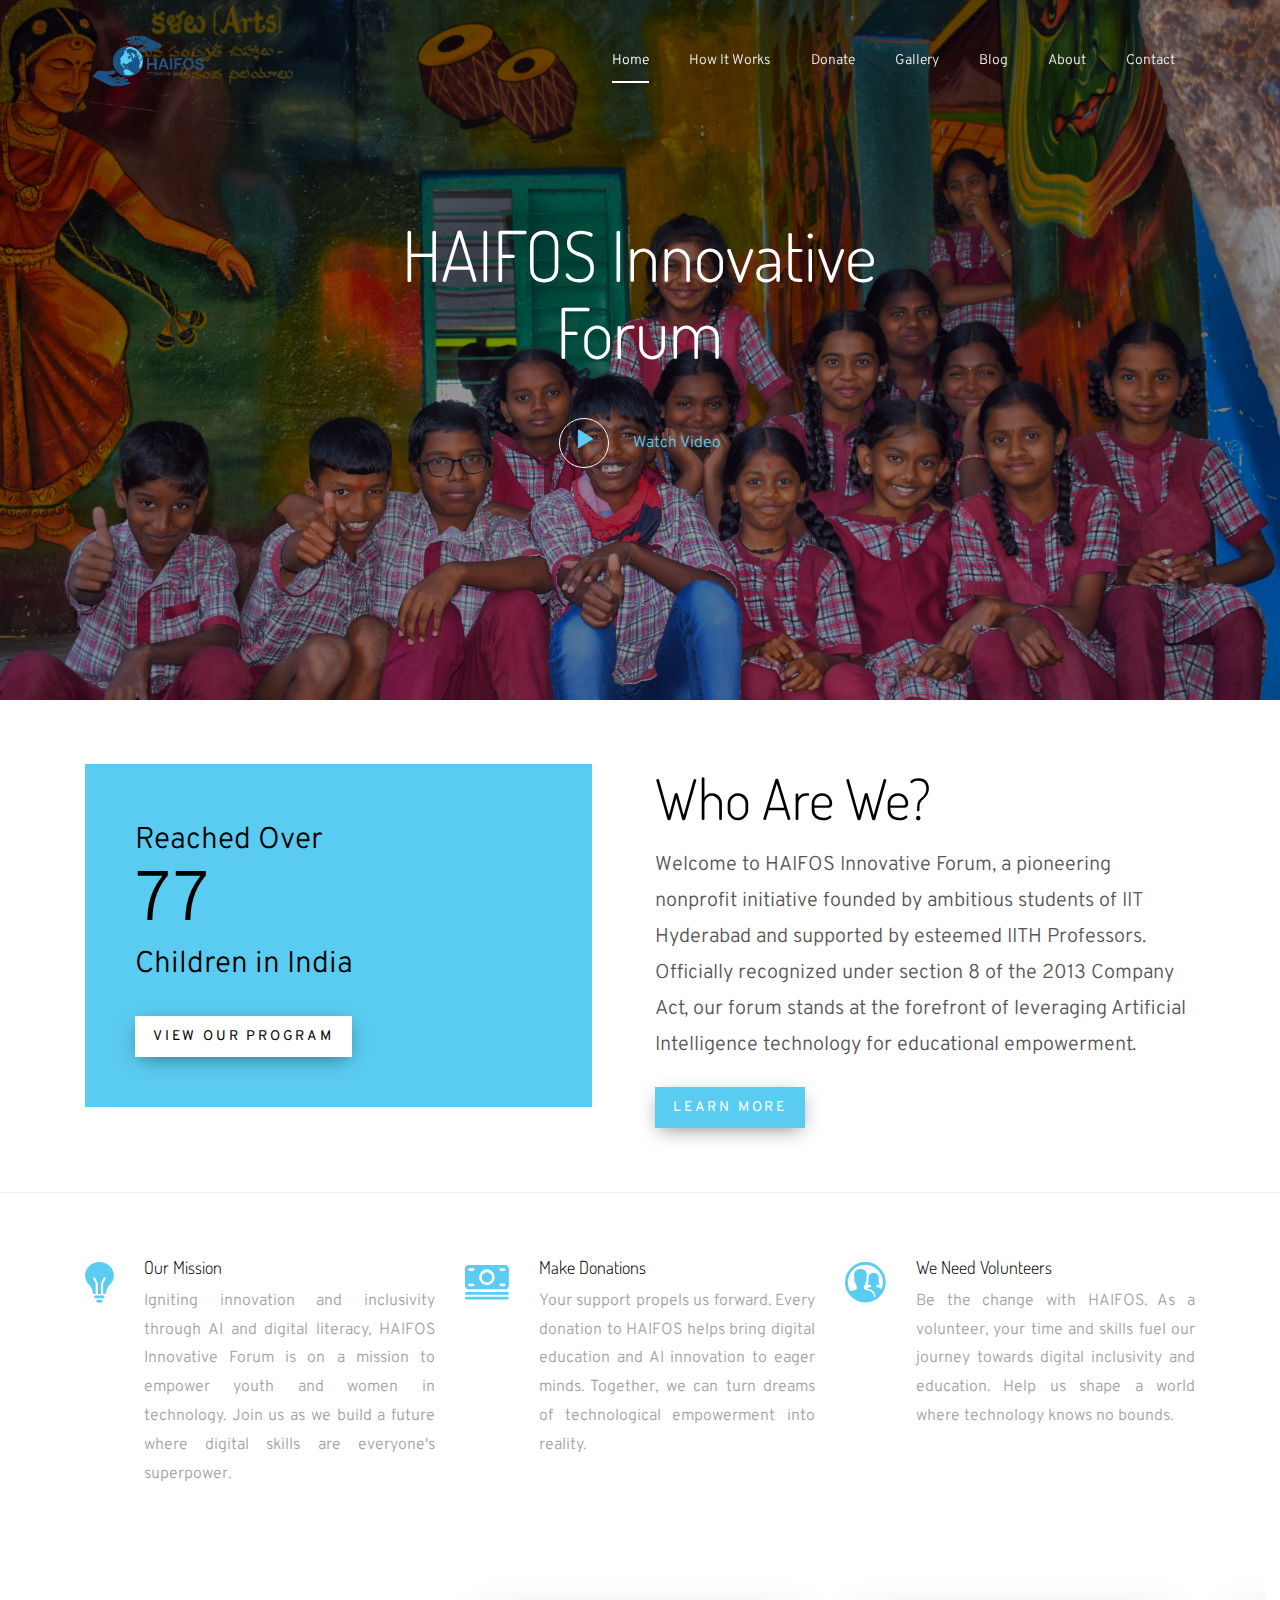
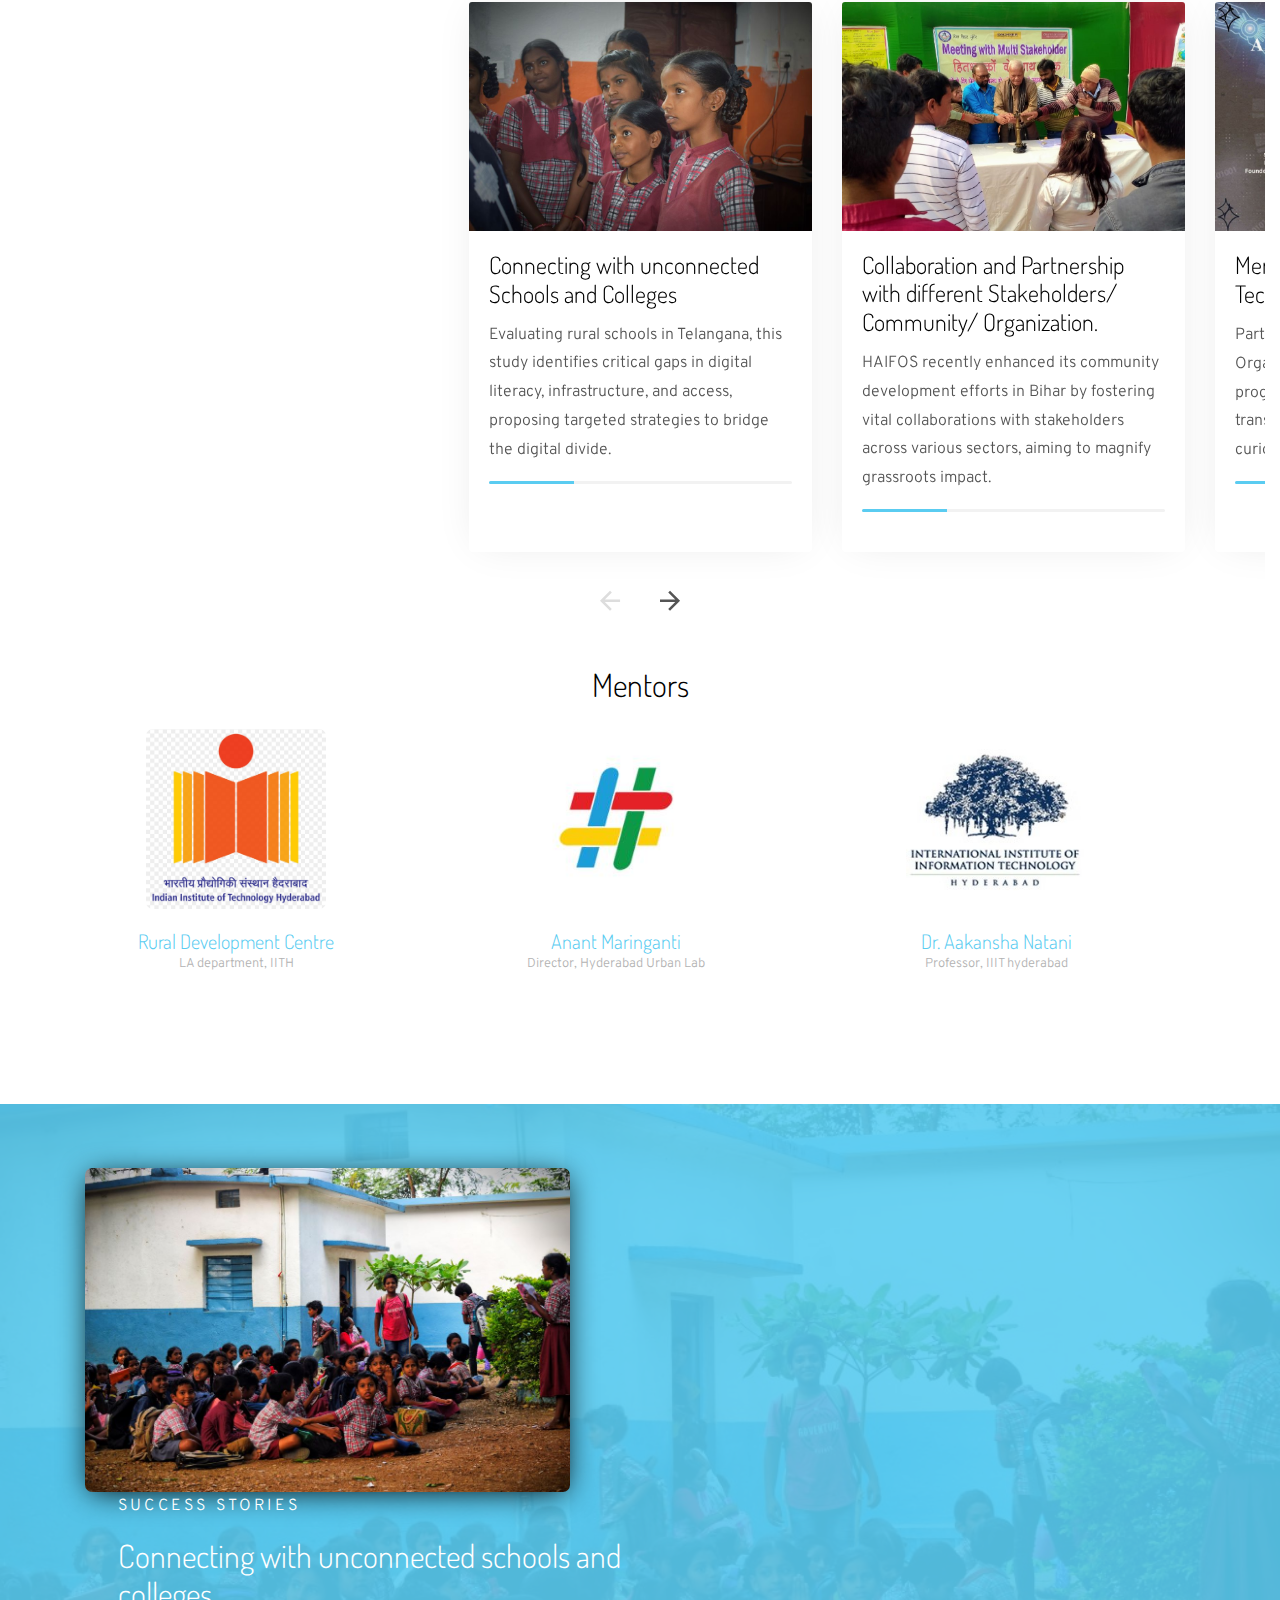
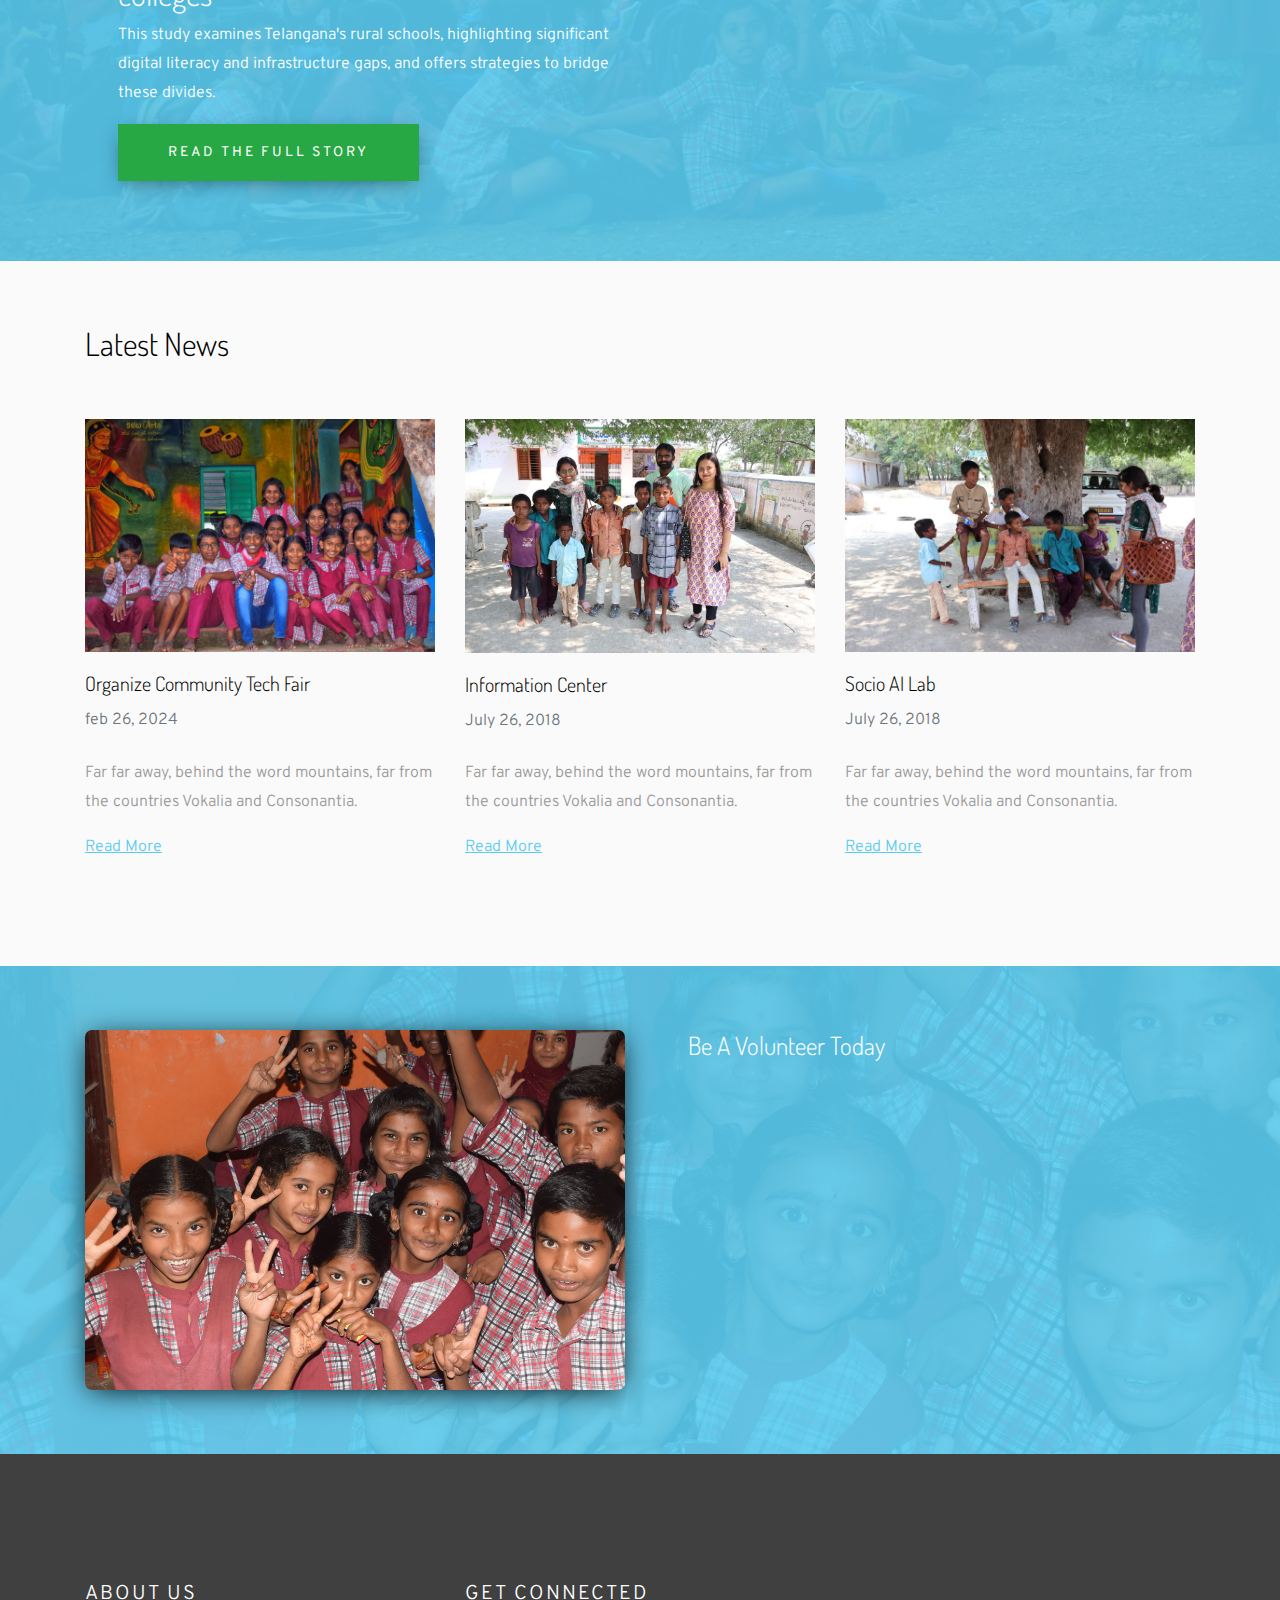
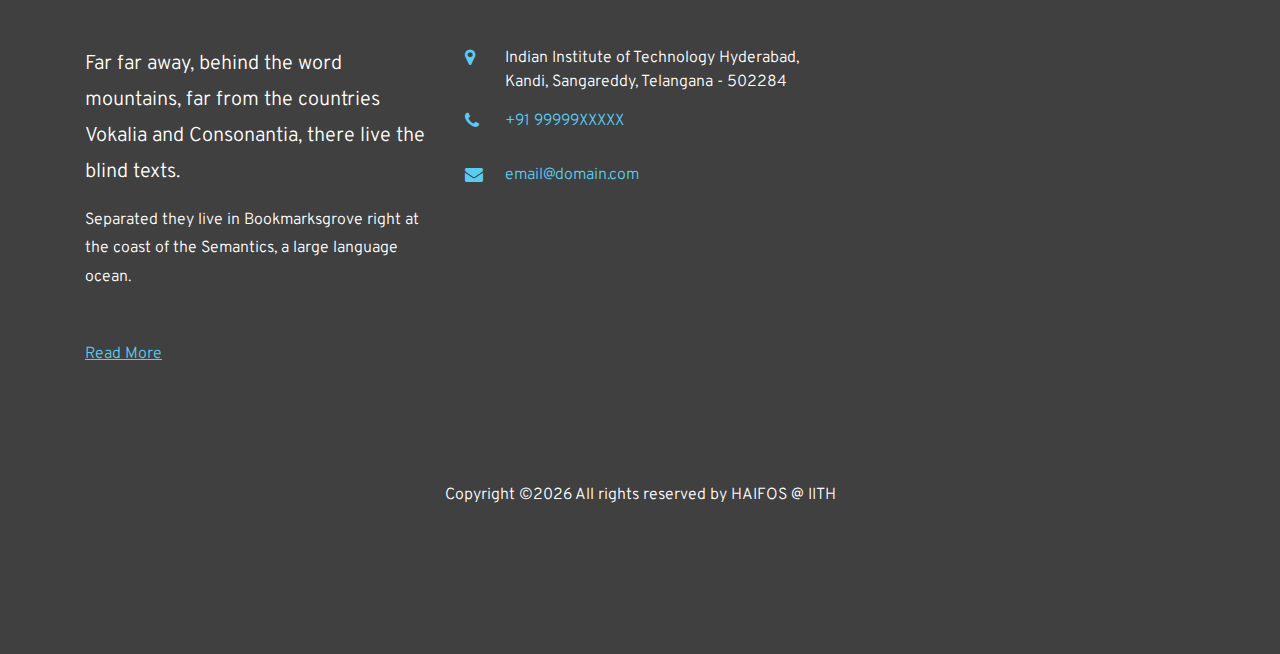
==== commit 577e1b61: "Update 1" ====
--- a/index.html
+++ b/index.html
@@ -70,7 +70,7 @@
       <div class="row">
         <div class="col-md-6 pr-5">
           <div class="block-48">
-              <span class="block-48-text-1">Helped Over</span>
+              <span class="block-48-text-1">Reached Over</span>
               <div class="block-48-counter ftco-number" data-number="500">0</div>
               <span class="block-48-text-1 mb-4 d-block">Children in India</span>
               <p class="mb-0"><a href="#" class="btn btn-white px-3 py-2">View Our Program</a></p>
@@ -97,7 +97,7 @@
             <div class="icon"><span class="ion-ios-bulb"></span></div>
             <div class="media-body">
               <h3 class="heading">Our Mission</h3>
-              <p>Igniting innovation and inclusivity through AI and digital literacy, HAIFOS Innovative Forum is on a mission to empower youth and women in technology. Join us as we build a future where digital skills are everyone's superpower.</p>
+              <p  style="text-align: justify;">Igniting innovation and inclusivity through AI and digital literacy, HAIFOS Innovative Forum is on a mission to empower youth and women in technology. Join us as we build a future where digital skills are everyone's superpower.</p>
               <!-- <p><a href="#" class="link-underline">Learn More</a></p> -->
             </div>
           </div>     
@@ -108,7 +108,7 @@
             <div class="icon"><span class="ion-ios-cash"></span></div>
             <div class="media-body">
               <h3 class="heading">Make Donations</h3>
-              <p>Your support propels us forward. Every donation to HAIFOS helps bring digital education and AI innovation to eager minds. Together, we can turn dreams of technological empowerment into reality.</p>
+              <p style="text-align: justify;">Your support propels us forward. Every donation to HAIFOS helps bring digital education and AI innovation to eager minds. Together, we can turn dreams of technological empowerment into reality.</p>
               <!-- <p><a href="#" class="link-underline">Learn More</a></p> -->
             </div>
           </div>  
@@ -119,7 +119,7 @@
             <div class="icon"><span class="ion-ios-contacts"></span></div>
             <div class="media-body">
               <h3 class="heading">We Need Volunteers</h3>
-              <p>Be the change with HAIFOS. As a volunteer, your time and skills fuel our journey towards digital inclusivity and education. Help us shape a world where technology knows no bounds.</p>
+              <p style="text-align: justify;">Be the change with HAIFOS. As a volunteer, your time and skills fuel our journey towards digital inclusivity and education. Help us shape a world where technology knows no bounds.</p>
               <!-- <p><a href="#" class="link-underline">Learn More</a></p> -->
 
             </div>
@@ -129,21 +129,6 @@
       </div>
     </div>
   </div> <!-- .site-section -->
-
-
-
-  
-
-  <!-- <div class="site-section fund-raisers bg-light">
-    <div class="container">
-      <div class="row mb-3 justify-content-center">
-        <div class="col-md-8 text-center">
-          <h2>Latest Fundraisers</h2>
-          <p class="lead">...........</p>
-          <p><a href="#" class="link-underline">View All Fundraisers</a></p>
-        </div>
-      </div>
-    </div> -->
 
     <div class="container-fluid">
 
@@ -246,67 +231,61 @@
     <div class="container">
       <div class="row mb-3 justify-content-center">
         <div class="col-md-8 text-center">
-          <h2>Team Members</h2>
+          <h2>Mentors</h2>
           <!-- <p class="lead">--------</p> -->
           <!--<p class="mb-5"><a href="#" class="link-underline">View All Donations</a></p>-->
         </div>
       </div>
 
+      <div class="row" style="
+      display: flex;
+      justify-content: space-around;
+      ">
+
       <div class="col-md-6 col-lg-3 mb-5">
         <div class="person-donate text-center">
-          <img src="images/people/arvind.jpg" alt="Image placeholder" class="img-fluid">
+
+          <a href="https://iith.ac.in">
+            <img src="images/logo/iith.png" alt="Image placeholder" class="img-fluid">
+          </a>
           <div class="donate-info">
-            <h2>Arvind Kumar</h2>
-            <span class="time d-block mb-3">Founder</span>
+            <h2><a href="https://rdc.iith.ac.in/index.html">Rural Development Centre</h2>
+            <span class="time d-block mb-3">LA department, IITH</span>
             <!-- <p>Donated <span class="text-success">$1,200</span> <br> <em>for</em> <a href="#" class="link-underline fundraise-item">Need Shelter for Children in Africa</a></p> -->
           </div>
         </div>    
       </div>
 
-      <div class="row">
         <div class="col-md-6 col-lg-3 mb-5">
           <div class="person-donate text-center">
-            <img src="images/people/naresh.jpg" alt="Image placeholder" class="img-fluid">
+  
+            <a href="https://hydlab.co.in">
+              <img src="images/logo/hul.jpg" alt="Image placeholder" class="img-fluid">
+            </a>
             <div class="donate-info">
-              <h2>Naresh Rathod</h2>
-              <span class="time d-block mb-3">legal Advisor</span>
-              <!-- <p>Donated <span class="text-success">$252</span> <br> <em>for</em> <a href="#" class="link-underline fundraise-item">Water Is Life. Clean Water In Urban Area</a></p> -->
+              <h2><a href="https://www.linkedin.com/in/anant-maringanti-1706834b/?originalSubdomain=in">Anant Maringanti</h2>
+              <span class="time d-block mb-3">Director, Hyderabad Urban Lab</span>
+              <!-- <p>Donated <span class="text-success">$1,200</span> <br> <em>for</em> <a href="#" class="link-underline fundraise-item">Need Shelter for Children in Africa</a></p> -->
             </div>
           </div>    
         </div>
 
         <div class="col-md-6 col-lg-3 mb-5">
           <div class="person-donate text-center">
-            <img src="images/people/arti.jpg" alt="Image placeholder" class="img-fluid">
+  
+            <a href="https://iiit.ac.in">
+              <img src="images/logo/iiith.jpeg" alt="Image placeholder" class="img-fluid">
+            </a>
             <div class="donate-info">
-              <h2>Arti Tamang</h2>
-              <span class="time d-block mb-3">Director</span>
-              <!-- <p>Donated <span class="text-success">$400</span> <br> <em>for</em> <a href="#" class="link-underline fundraise-item">Children Needs Education</a></p> -->
+              <h2><a href="https://blogs.iiit.ac.in/monthly_news/dr-aakansha-natani/">Dr. Aakansha Natani</h2>
+              <span class="time d-block mb-3">Professor, IIIT hyderabad</span>
+              <!-- <p>Donated <span class="text-success">$1,200</span> <br> <em>for</em> <a href="#" class="link-underline fundraise-item">Need Shelter for Children in Africa</a></p> -->
             </div>
           </div>    
         </div>
 
-        <div class="col-md-6 col-lg-3 mb-5">
-          <div class="person-donate text-center">
-            <img src="images/people/atharv.jpg" alt="Image placeholder" class="img-fluid">
-            <div class="donate-info">
-              <h2>Atharva Patil</h2>
-              <span class="time d-block mb-3">Director</span>
-              <!-- <p>Donated <span class="text-success">$1,200</span> <br> <em>for</em> <a href="#" class="link-underline fundraise-item">Need Shelter for Children in Africa</a></p> -->
-            </div>
-          </div>    
-        </div>
-
-        <div class="col-md-6 col-lg-3 mb-5">
-          <div class="person-donate text-center">
-            <img src="images/people/shaurav.jpg" alt="Image placeholder" class="img-fluid">
-            <div class="donate-info">
-              <h2>Shaurav Kumar</h2>
-              <span class="time d-block mb-3">Data Analyst</span>
-              <!-- <p>Donated <span class="text-success">$100</span> <br> <em>for</em> <a href="#" class="link-underline fundraise-item">Water Is Life. Clean Water In Urban Area</a></p> -->
-            </div>
-          </div>    
-        </div>
+        
+
       </div>
     </div>
   </div> <!-- .section -->
@@ -333,6 +312,7 @@
     </div>
 
   </div> <!-- .featured-donate -->
+
 
   <div class="site-section bg-light">
     <div class="container">
